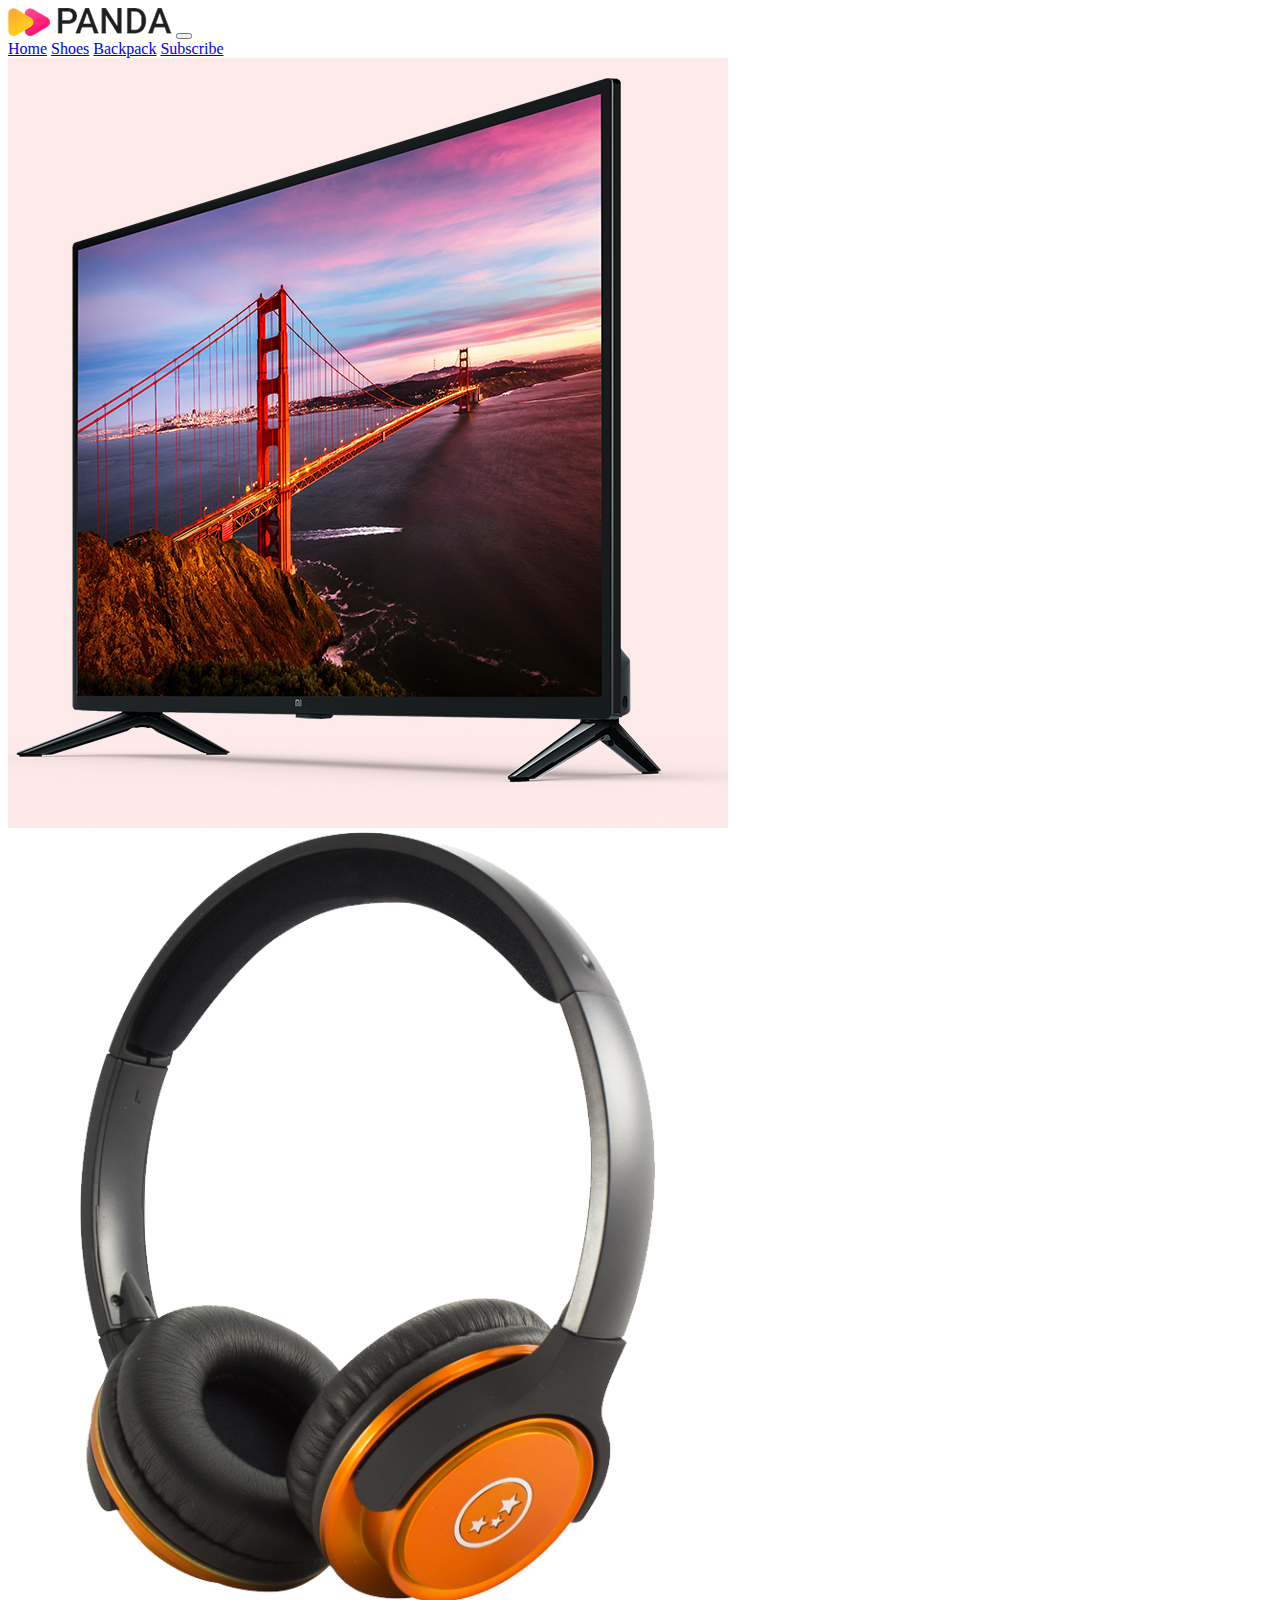
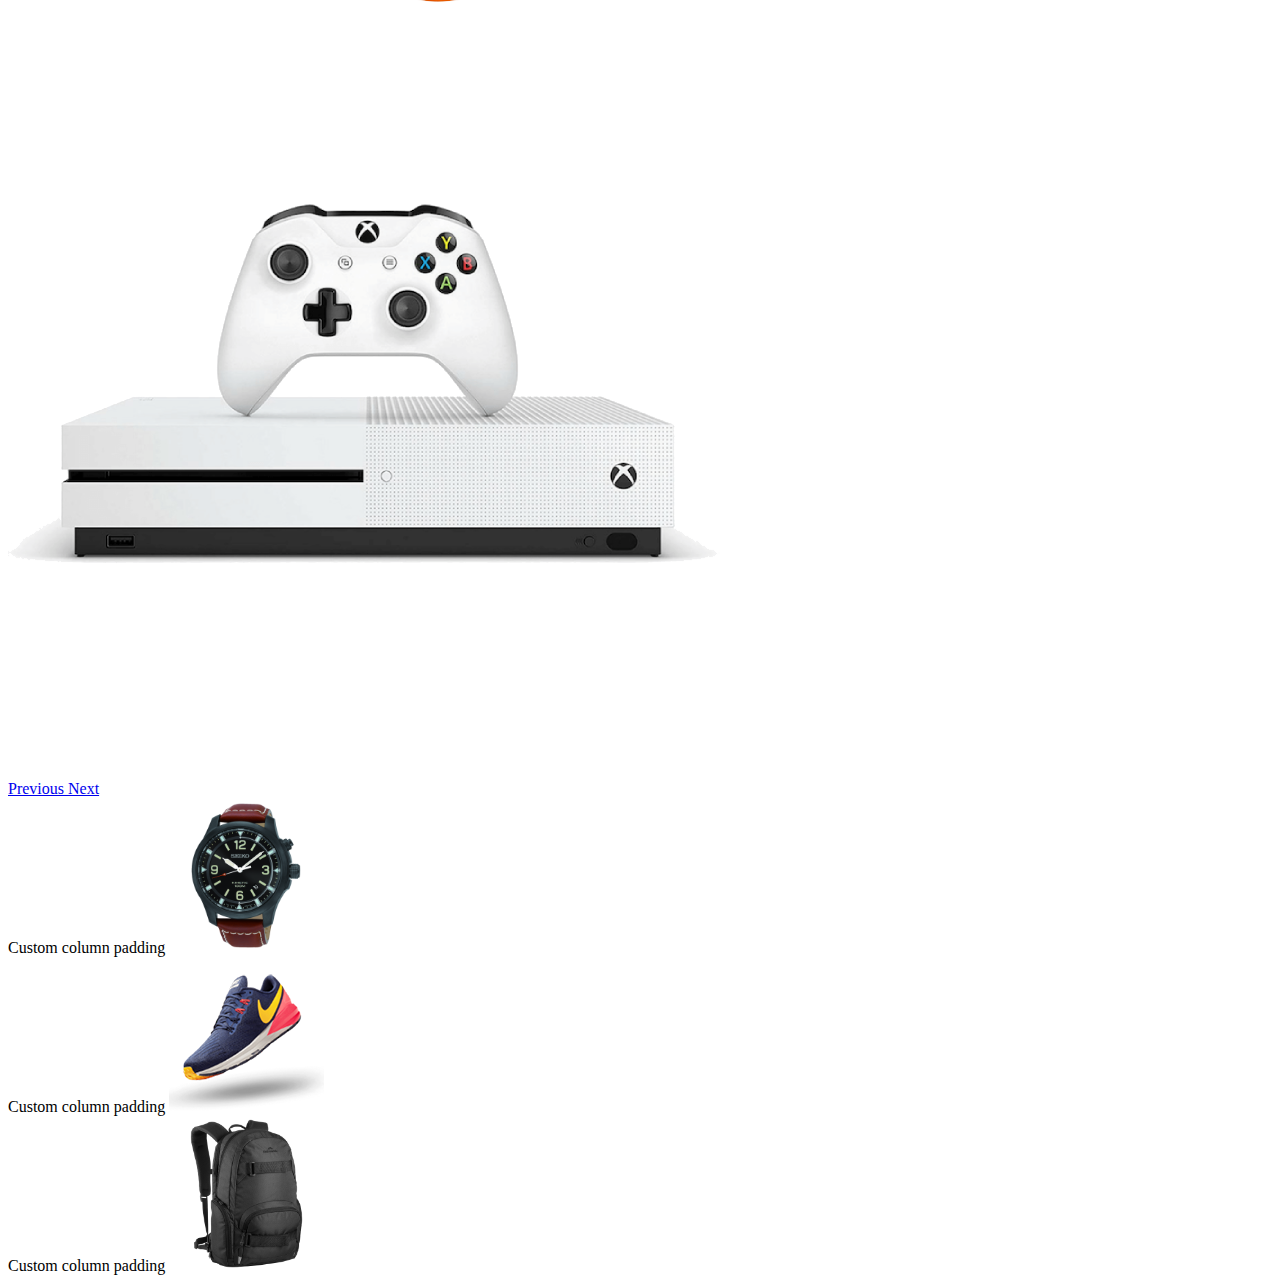
==== index.html @ bdd9baf3 "adding something" ====
<!DOCTYPE html>
<html lang="en">

<head>
    <meta charset="UTF-8">
    <meta name="viewport" content="width=device-width, initial-scale=1.0">
    <title>Document</title>
    <link href="https://cdn.jsdelivr.net/npm/bootstrap@5.0.0-beta1/dist/css/bootstrap.min.css" rel="stylesheet"
        integrity="sha384-giJF6kkoqNQ00vy+HMDP7azOuL0xtbfIcaT9wjKHr8RbDVddVHyTfAAsrekwKmP1" crossorigin="anonymous">
</head>

<body>
    <header class="container">
        <nav class="navbar navbar-expand-lg navbar-light bg-light">
            <div class="container-fluid">
                <a class="navbar-brand" href="#"> <img src="images/logo.png" alt=""></a>
                <button class="navbar-toggler" type="button" data-bs-toggle="collapse"
                    data-bs-target="#navbarNavAltMarkup" aria-controls="navbarNavAltMarkup" aria-expanded="false"
                    aria-label="Toggle navigation">
                    <span class="navbar-toggler-icon"></span>
                </button>
                <div class="collapse navbar-collapse" id="navbarNavAltMarkup">
                    <div class="navbar-nav">
                        <a class="nav-link active" aria-current="page" href="#">Home</a>
                        <a class="nav-link" href="#">Shoes</a>
                        <a class="nav-link" href="#">Backpack</a>
                        <a class="nav-link" href="#" tabindex="-1" aria-disabled="true">Subscribe</a>
                    </div>
                </div>
            </div>
        </nav>
        <div id="carouselExampleControls" class="carousel slide" data-bs-ride="carousel">
            <div class="carousel-inner">
                <div class="carousel-item active">
                    <div class="row">
                        <div class="col-md-7">

                        </div>
                        <div class="col-md-5">
                            <img src="images/banner-images/tv.png" class="d-block w-100" alt="...">
                        </div>
                    </div>
                </div>
                <div class="carousel-item">
                    <div class="row">
                        <div class="col-md-7">

                        </div>
                        <div class="col-md-5">
                            <img src="images/banner-images/headphone.png" class="d-block w-100" alt="...">
                        </div>
                    </div>
                </div>
                <div class="carousel-item">
                    <div class="row">
                        <div class="col-md-7">

                        </div>
                        <div class="col-md-5">
                            <img src="images/banner-images/xbox.png" class="d-block w-100" alt="...">
                        </div>
                    </div>
                </div>
            </div>
            <a class="carousel-control-prev" href="#carouselExampleControls" role="button" data-bs-slide="prev">
                <span class="carousel-control-prev-icon" aria-hidden="true"></span>
                <span class="visually-hidden">Previous</span>
            </a>
            <a class="carousel-control-next" href="#carouselExampleControls" role="button" data-bs-slide="next">
                <span class="carousel-control-next-icon" aria-hidden="true"></span>
                <span class="visually-hidden">Next</span>
            </a>
        </div>
    </header>
    <main>
        <section class="container overflow-hidden mt-5">
            <div class="row gx-5">
                <div class="col">
                    <div class="p-3 rounded bg-warning">Custom column padding
                        <img src="images/categories/watch.png" alt="">
                    </div>
                </div>
                <div class="col">
                    <div class="p-3 rounded bg-info">Custom column padding
                        <img src="images/categories/shoes.png" alt="">
                    </div>
                </div>
                <div class="col">
                    <div class="p-3 rounded bg-primary">Custom column padding
                        <img src="images/categories/bag.png" alt="">
                    </div>
                </div>
            </div>
        </section>
    </main>




    <script src="https://cdn.jsdelivr.net/npm/bootstrap@5.0.0-beta1/dist/js/bootstrap.bundle.min.js"
        integrity="sha384-ygbV9kiqUc6oa4msXn9868pTtWMgiQaeYH7/t7LECLbyPA2x65Kgf80OJFdroafW"
        crossorigin="anonymous"></script>
</body>

</html>
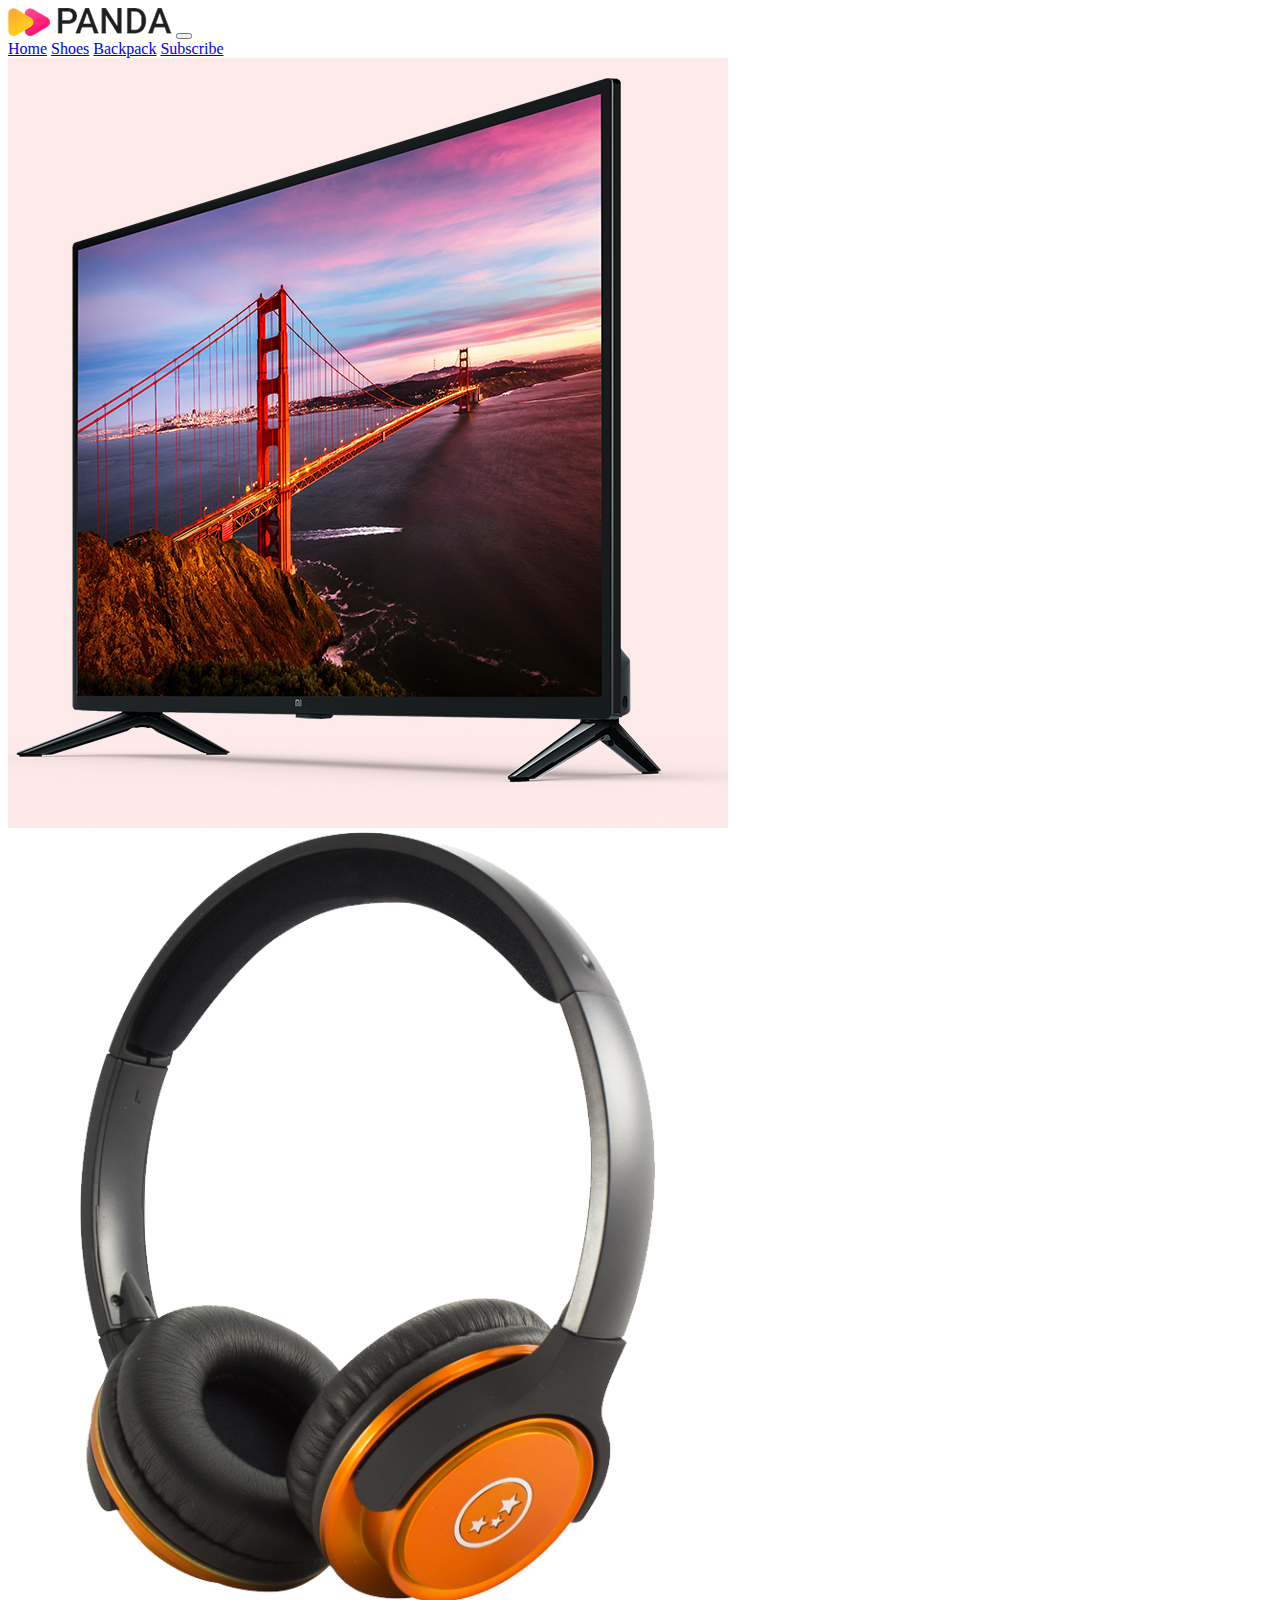
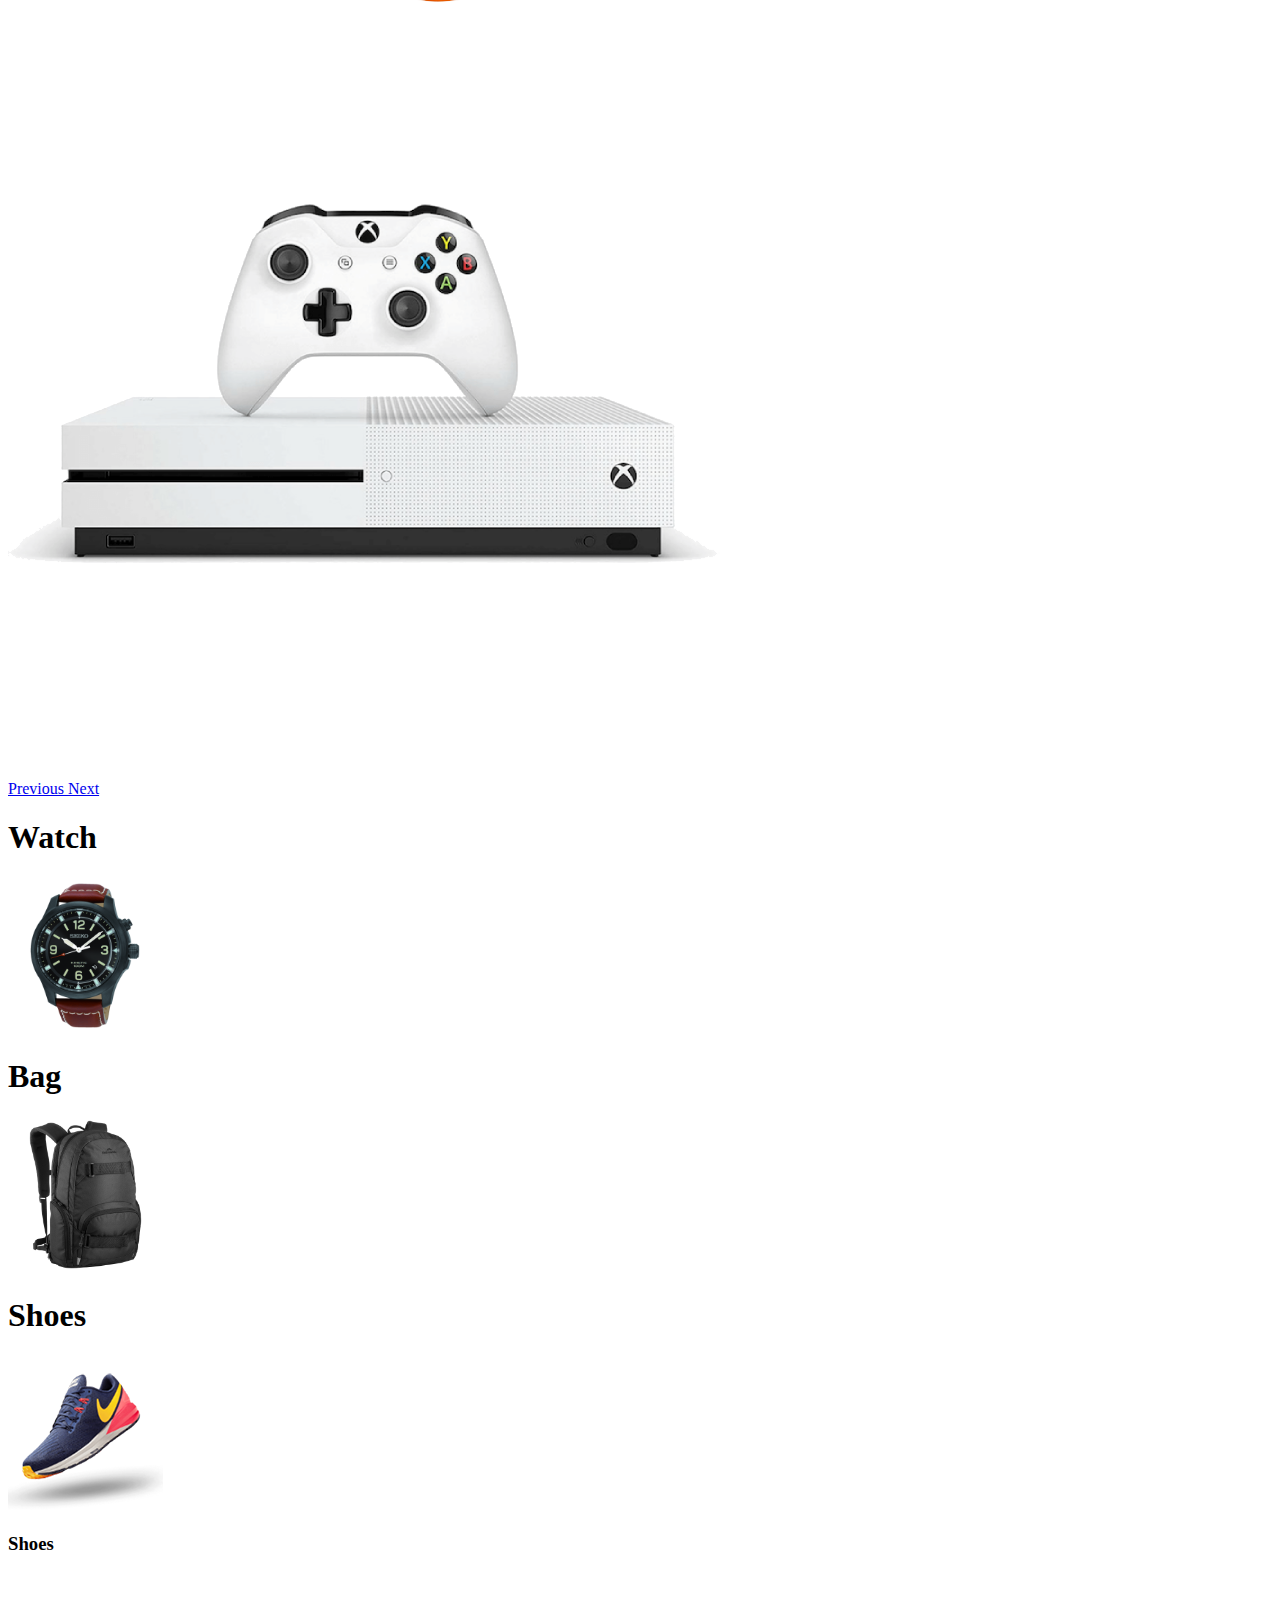
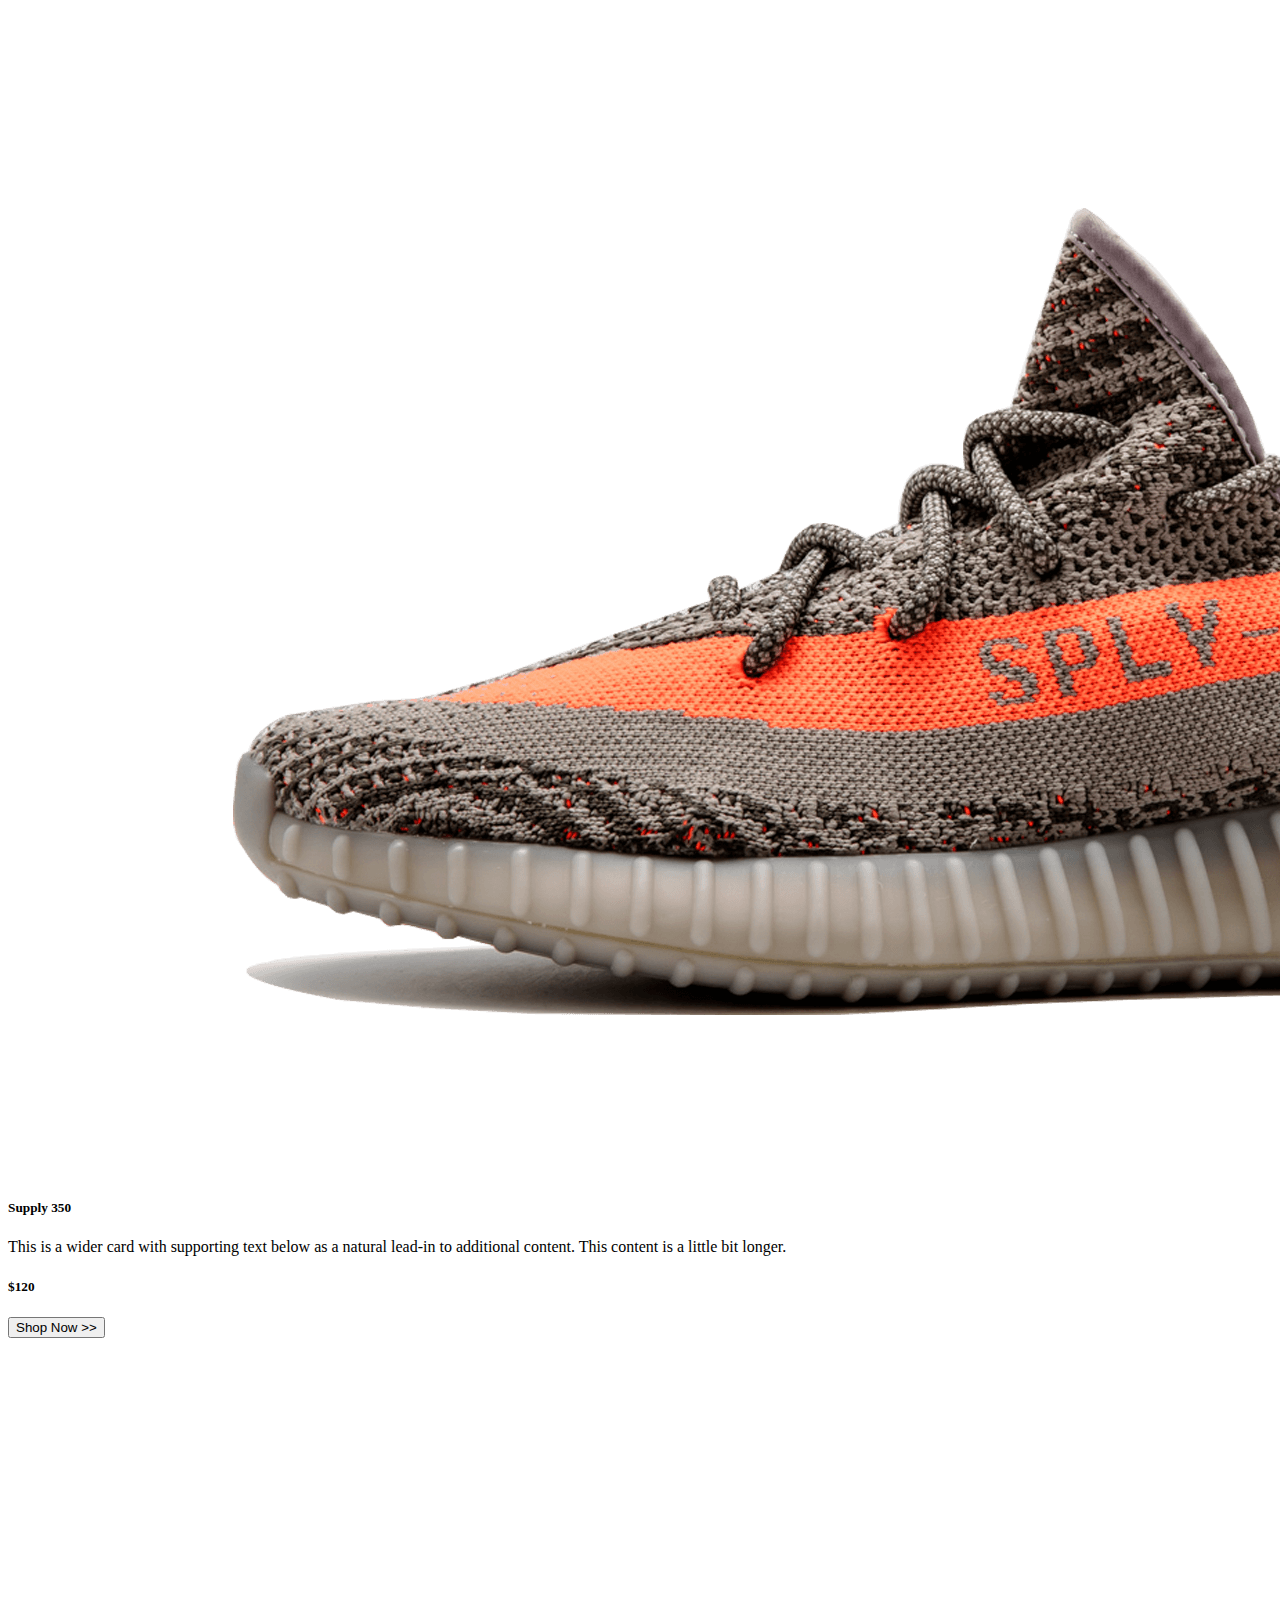
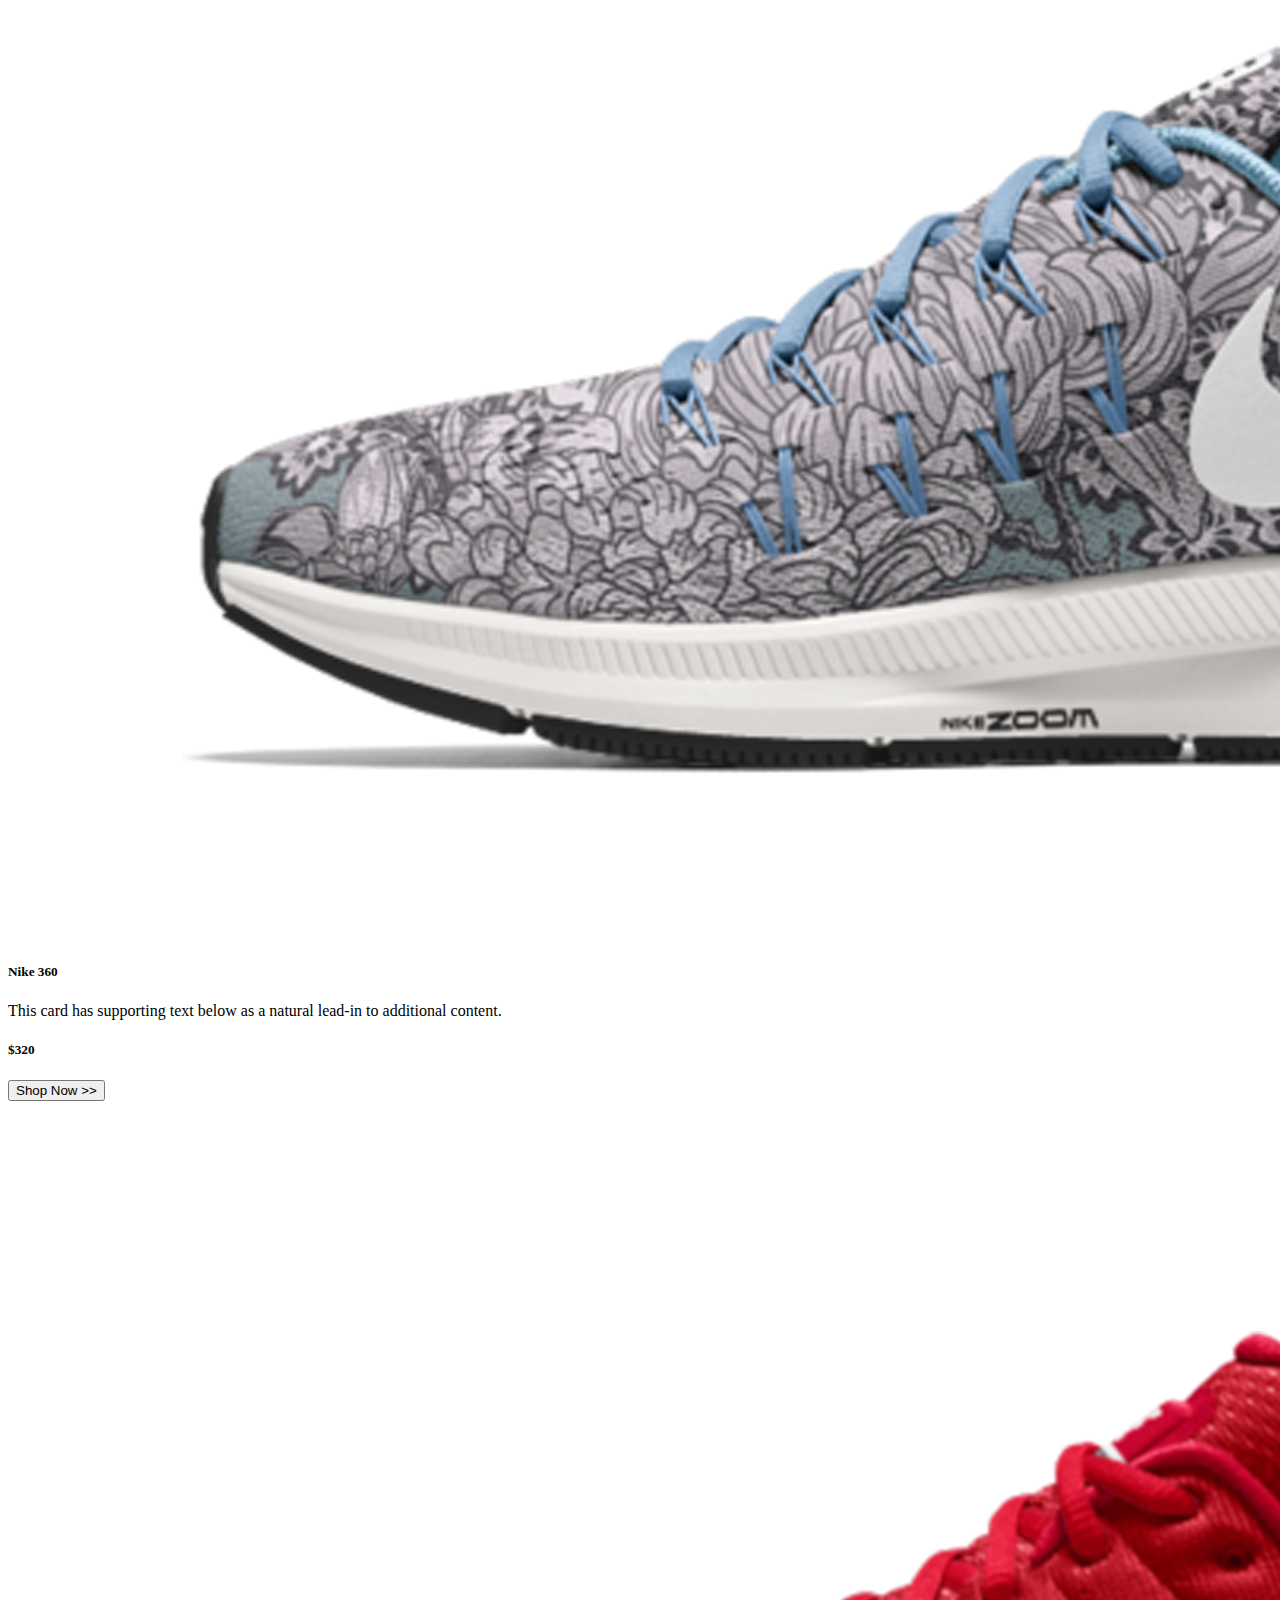
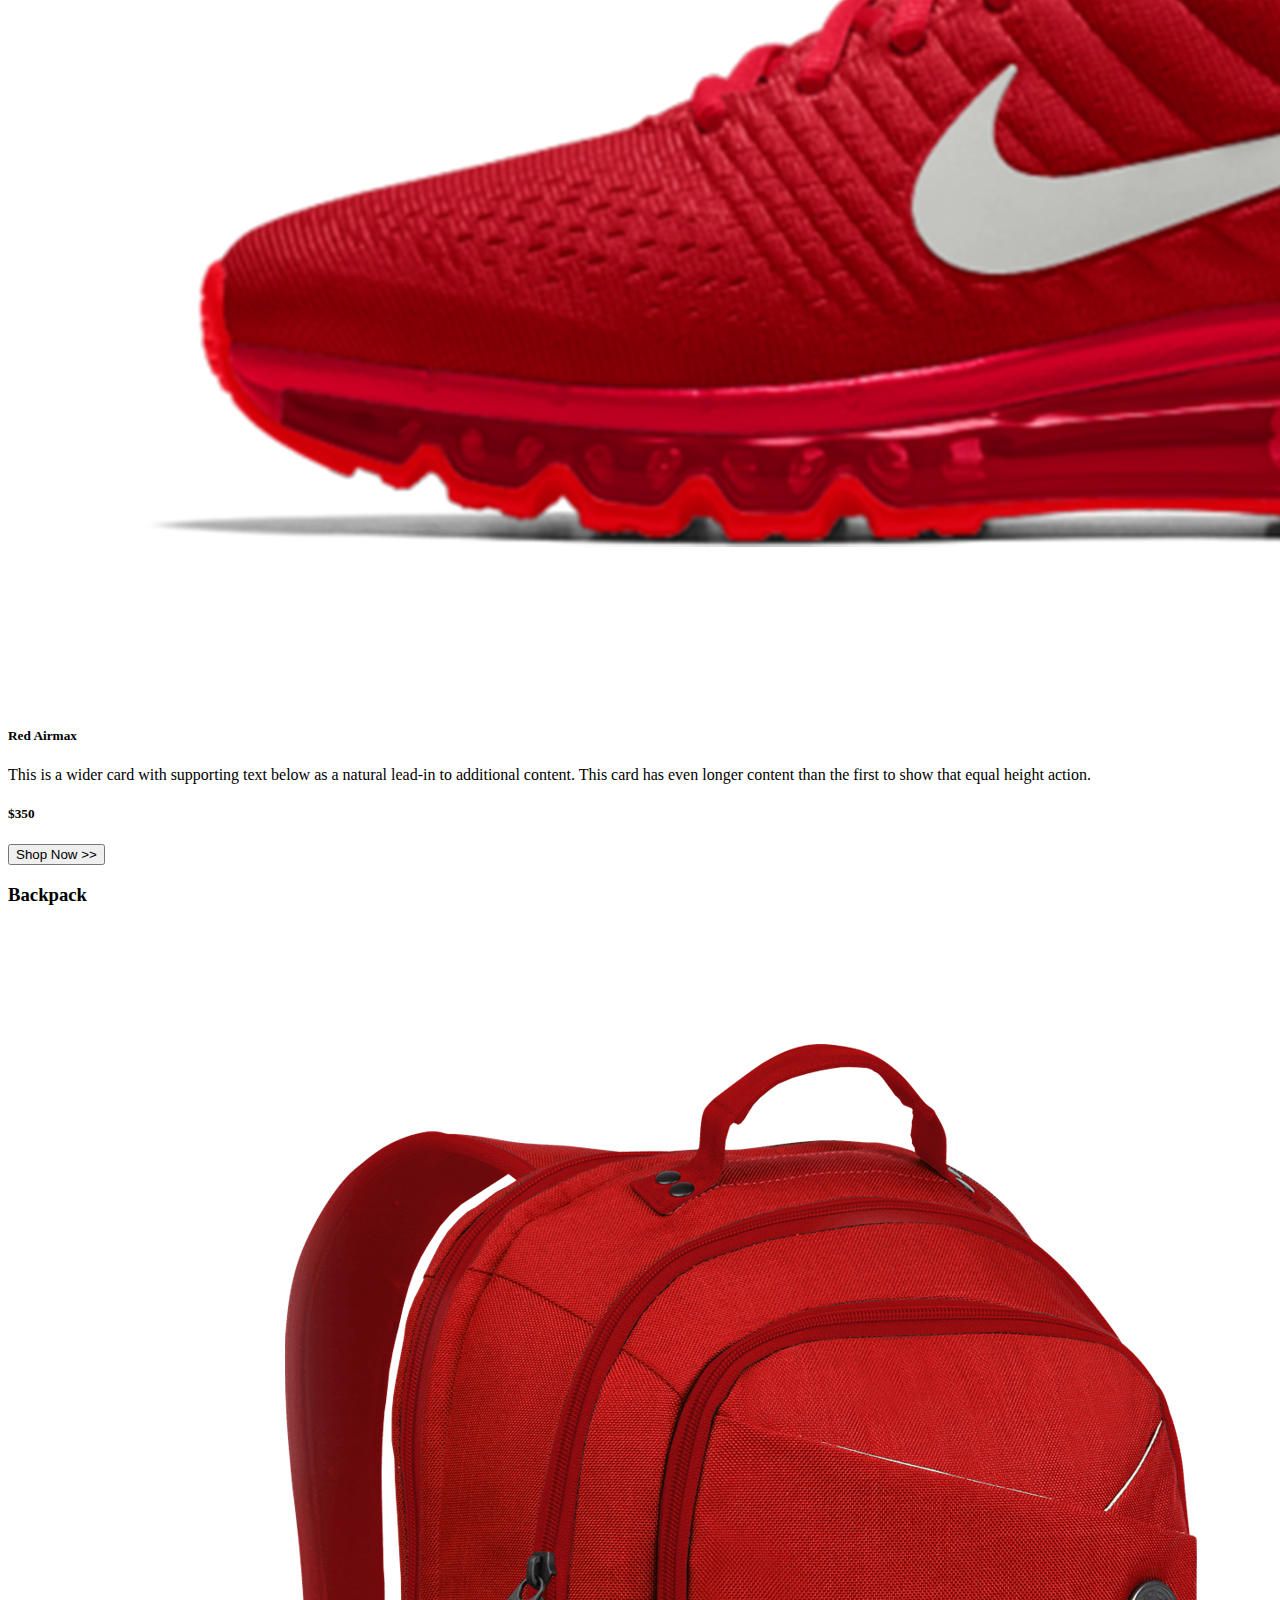
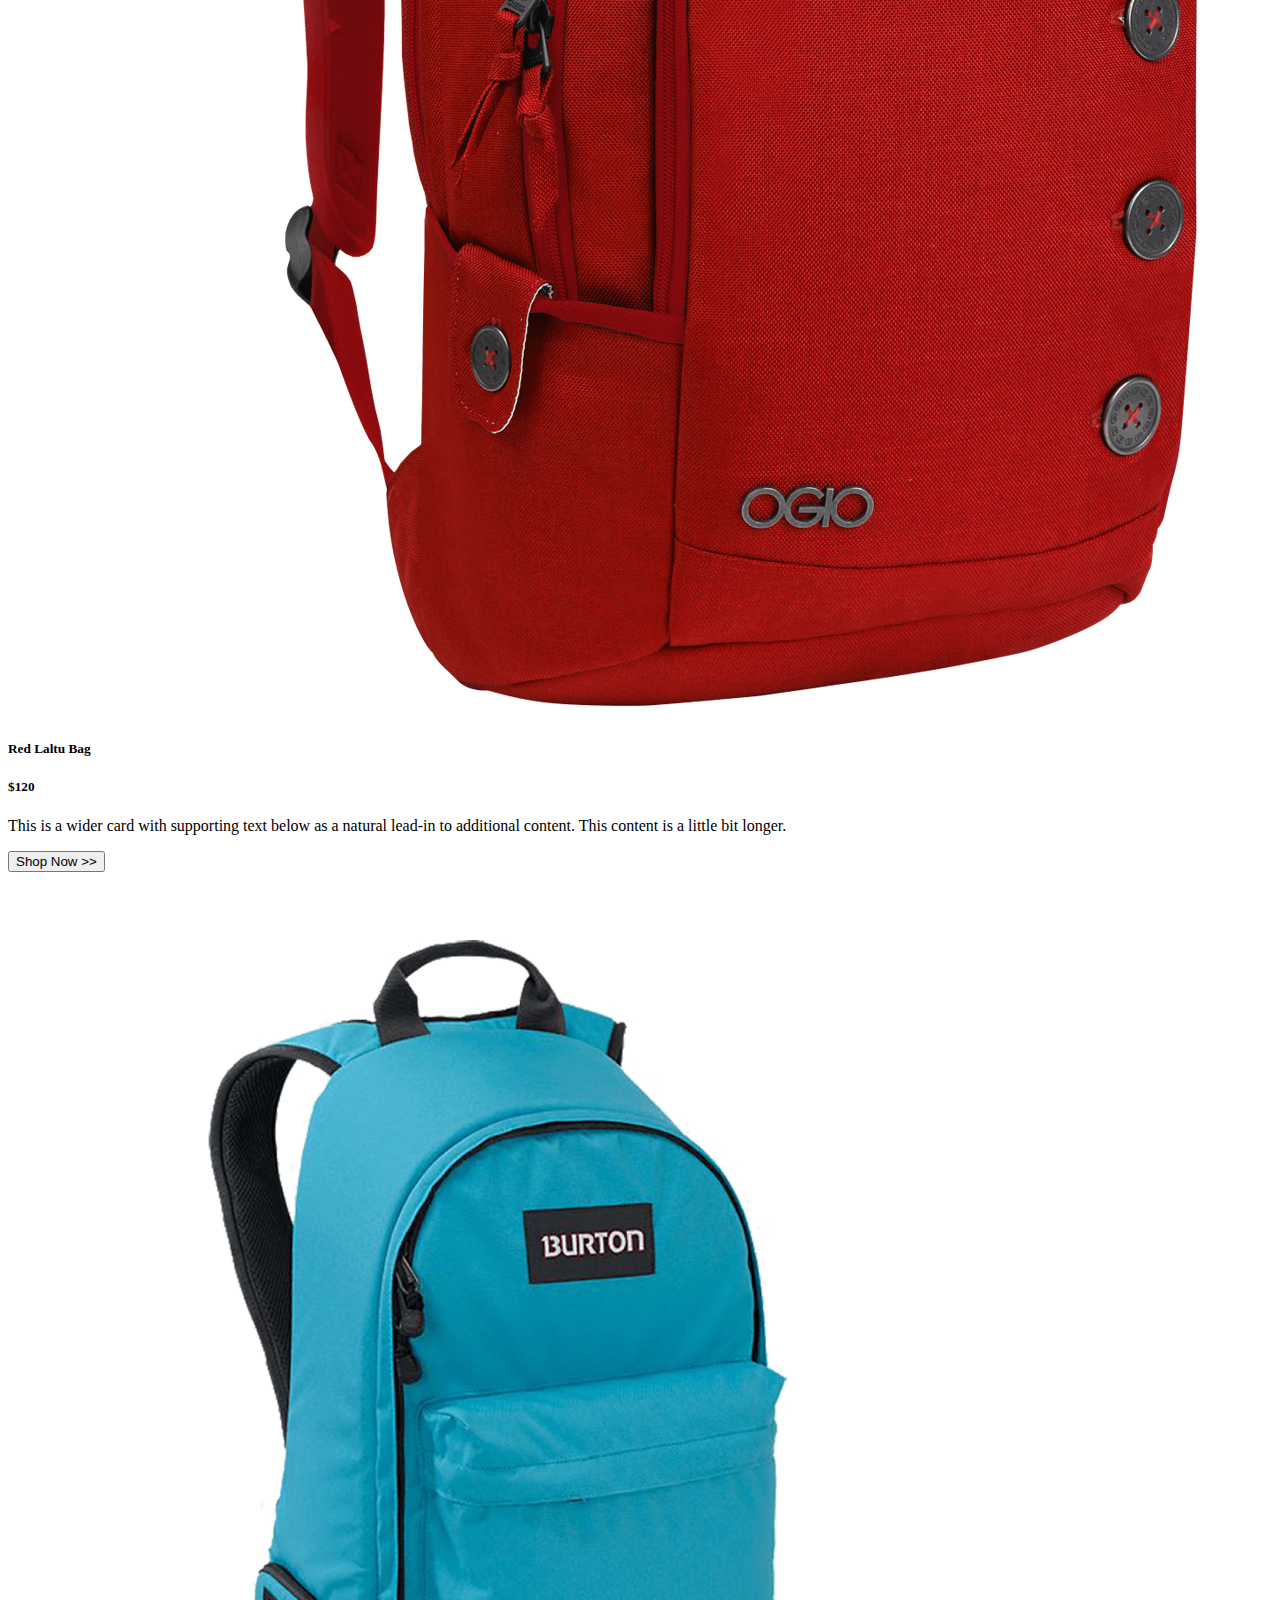
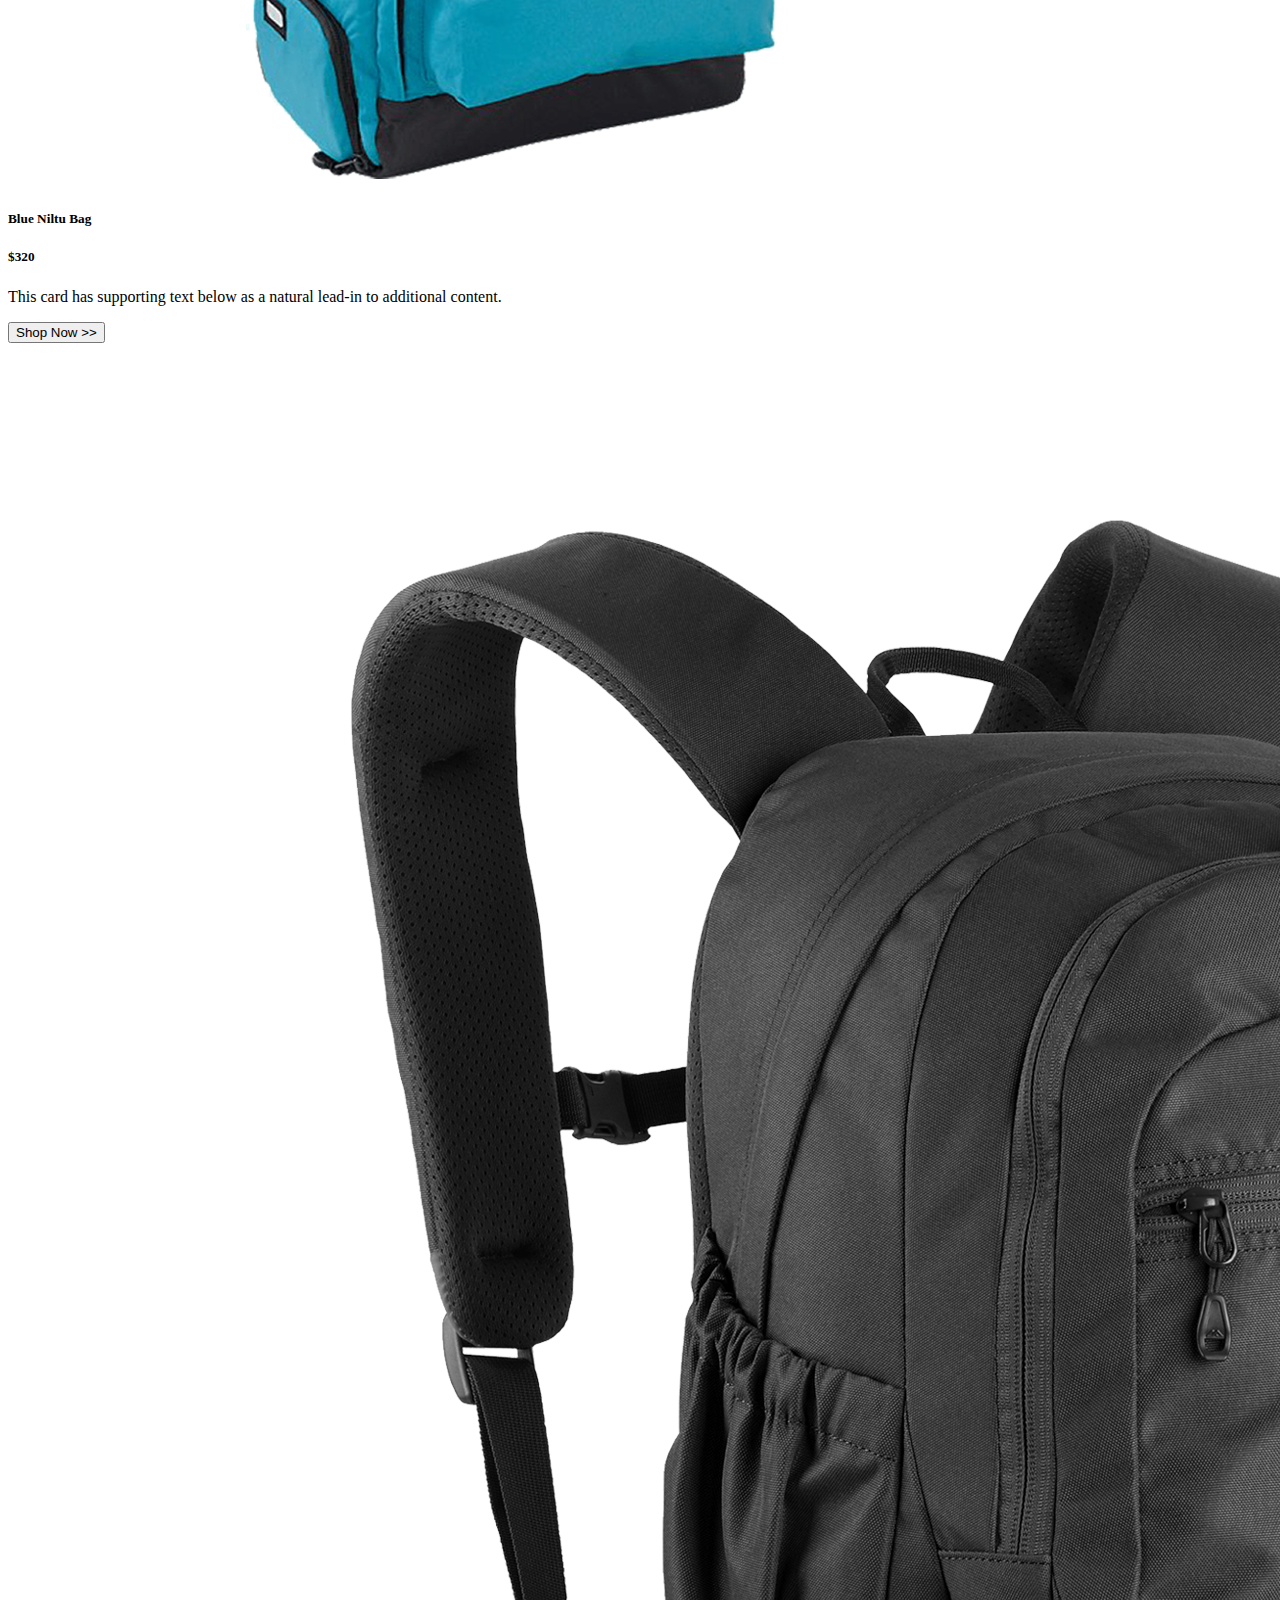
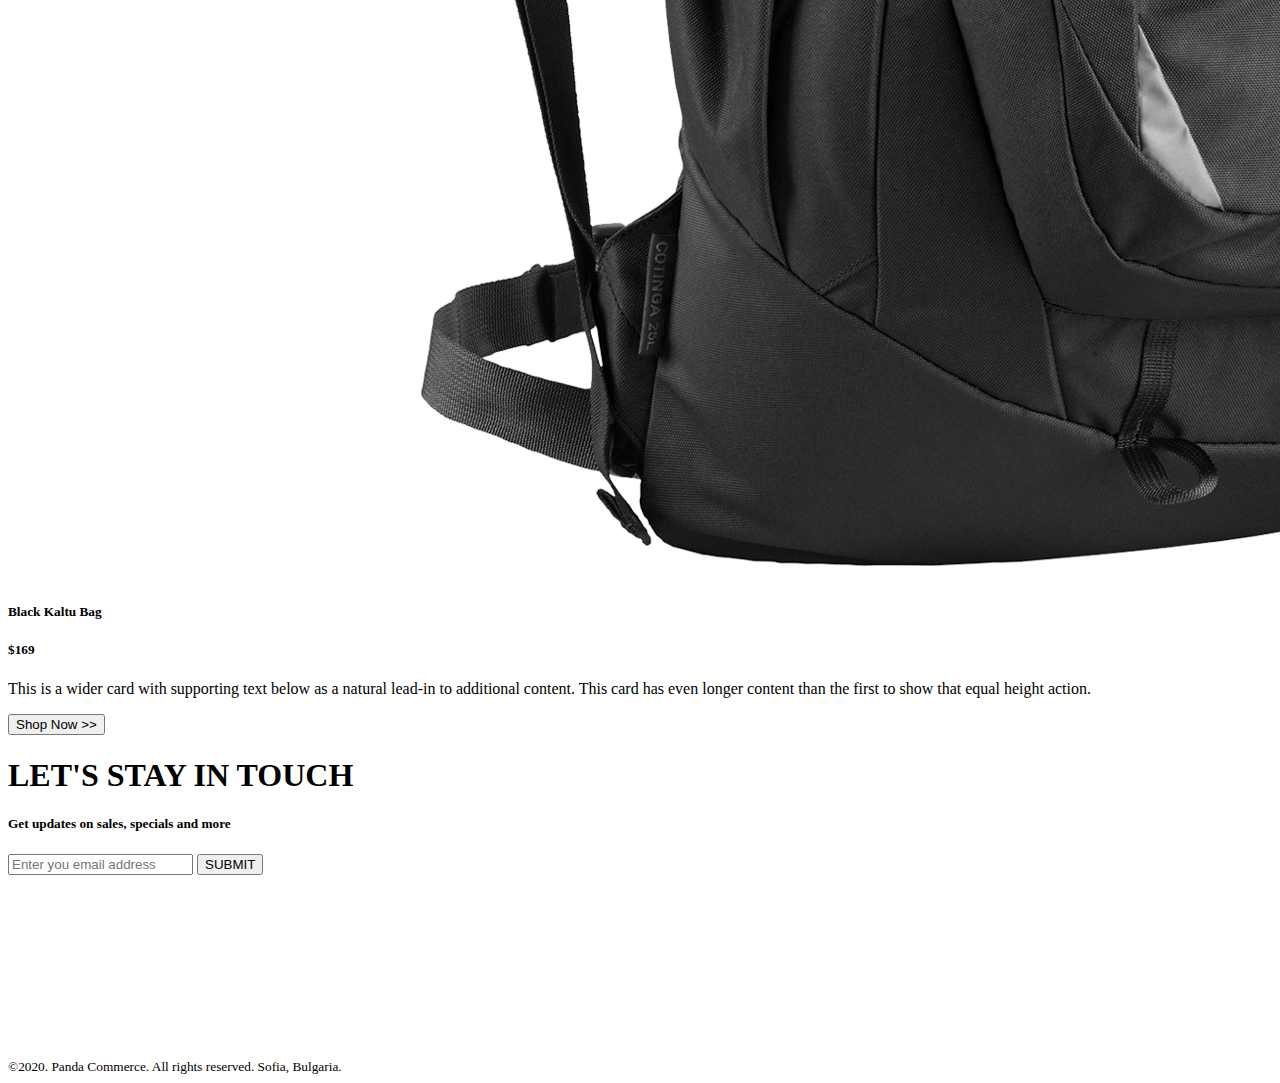
==== commit 58e36edc: "adding hard theam" ====
--- a/index.html
+++ b/index.html
@@ -72,27 +72,138 @@
             </a>
         </div>
     </header>
-    <main>
-        <section class="container overflow-hidden mt-5">
+    <main class="container">
+        <section class="overflow-hidden mt-5">
             <div class="row gx-5">
                 <div class="col">
-                    <div class="p-3 rounded bg-warning">Custom column padding
-                        <img src="images/categories/watch.png" alt="">
-                    </div>
-                </div>
-                <div class="col">
-                    <div class="p-3 rounded bg-info">Custom column padding
+                    <div class="p-3 rounded bg-warning d-flex align-items-center justify-content-around">
+                        <h1 class="text-white">Watch</h1>
+                        <img src="images/categories/watch.png " alt="">
+                    </div>
+                </div>
+                <div class="col">
+                    <div class="p-3 rounded bg-info d-flex align-items-center justify-content-around">
+                        <h1 class="text-white">Bag</h1>
+                        <img src="images/categories/bag.png" alt="">
+                    </div>
+                </div>
+                <div class="col">
+                    <div class="p-3 rounded bg-primary d-flex align-items-center justify-content-around">
+                        <h1 class="text-white">Shoes</h1>
                         <img src="images/categories/shoes.png" alt="">
                     </div>
                 </div>
-                <div class="col">
-                    <div class="p-3 rounded bg-primary">Custom column padding
-                        <img src="images/categories/bag.png" alt="">
-                    </div>
-                </div>
+            </div>
+        </section>
+        <section class="mt-5">
+            <h3>Shoes</h3>
+            <div class="row row-cols-1 row-cols-md-3 g-4">
+                <div class="col">
+                    <div class="card h-100  shadow">
+                        <img src="images/shoes/shoe-1.png" class="card-img-top" alt="...">
+                        <div class="card-body">
+                            <h5 class="card-title">Supply 350</h5>
+                            <p class="card-text">This is a wider card with supporting text below as a natural lead-in to
+                                additional content. This content is a little bit longer.</p>
+                            <h5>$120</h5>
+
+                        </div>
+                        <div class="card-footer">
+                            <button class="btn btn-warning">Shop Now >></button>
+                        </div>
+                    </div>
+                </div>
+                <div class="col">
+                    <div class="card h-100 shadow">
+                        <img src="images/shoes/shoe-2.png" class="card-img-top" alt="...">
+                        <div class="card-body">
+                            <h5 class="card-title">Nike 360</h5>
+                            <p class="card-text">This card has supporting text below as a natural lead-in to additional
+                                content.</p>
+                            <h5>$320</h5>
+                        </div>
+                        <div class="card-footer">
+                            <button class="btn btn-warning">Shop Now >></button>
+                        </div>
+                    </div>
+                </div>
+                <div class="col">
+                    <div class="card h-100 shadow">
+                        <img src="images/shoes/shoe-3.png" class="card-img-top" alt="...">
+                        <div class="card-body">
+                            <h5 class="card-title">Red Airmax</h5>
+                            <p class="card-text">This is a wider card with supporting text below as a natural lead-in to
+                                additional content. This card has even longer content than the first to show that equal
+                                height action.</p>
+                            <h5>$350</h5>
+                        </div>
+                        <div class="card-footer">
+                            <button class="btn btn-warning">Shop Now >></button>
+                        </div>
+                    </div>
+                </div>
+            </div>
+        </section>
+        <section class="mt-5">
+            <h3>Backpack</h3>
+            <div class="row row-cols-1 row-cols-md-3 g-4">
+                <div class="col">
+                    <div class="card h-100  shadow">
+                        <img src="images/bags/bag-1.png" class="card-img-top" alt="...">
+                        <div class="card-body">
+                            <h5 class="card-title">Red Laltu Bag</h5>
+                            <h5>$120</h5>
+                            <p class="card-text">This is a wider card with supporting text below as a natural lead-in to
+                                additional content. This content is a little bit longer.</p>
+                        </div>
+                        <div class="card-footer">
+                            <button class="btn btn-warning">Shop Now >></button>
+                        </div>
+                    </div>
+                </div>
+                <div class="col">
+                    <div class="card h-100 shadow">
+                        <img src="images/bags/bag-2.png" class="card-img-top" alt="...">
+                        <div class="card-body">
+                            <h5 class="card-title">Blue Niltu Bag</h5>
+                            <h5>$320</h5>
+                            <p class="card-text">This card has supporting text below as a natural lead-in to additional
+                                content.</p>
+                        </div>
+                        <div class="card-footer">
+                            <button class="btn btn-warning">Shop Now >></button>
+                        </div>
+                    </div>
+                </div>
+                <div class="col">
+                    <div class="card h-100 shadow">
+                        <img src="images/bags/bag-3.png" class="card-img-top" alt="...">
+                        <div class="card-body">
+                            <h5 class="card-title">Black Kaltu Bag</h5>
+                            <h5>$169</h5>
+                            <p class="card-text">This is a wider card with supporting text below as a natural lead-in to
+                                additional content. This card has even longer content than the first to show that equal
+                                height action.</p>
+                        </div>
+                        <div class="card-footer">
+                            <button class="btn btn-warning">Shop Now >></button>
+                        </div>
+                    </div>
+                </div>
+            </div>
+        </section>
+        <section style="height: 300px;" class="mt-5 bg-info d-flex align-items-center justify-content-center">
+            <div>
+                <h1>LET'S STAY IN TOUCH</h1>
+                <H5>Get updates on sales, specials and more</H5>
+                <input type="text" placeholder="Enter you email address">
+                <button class="btn btn-warning"> SUBMIT</button>
             </div>
         </section>
     </main>
+    <footer class="text-center mt-5">
+        <small>©2020. Panda Commerce. All rights reserved. Sofia, Bulgaria.</small>
+    </footer>
 
 
 
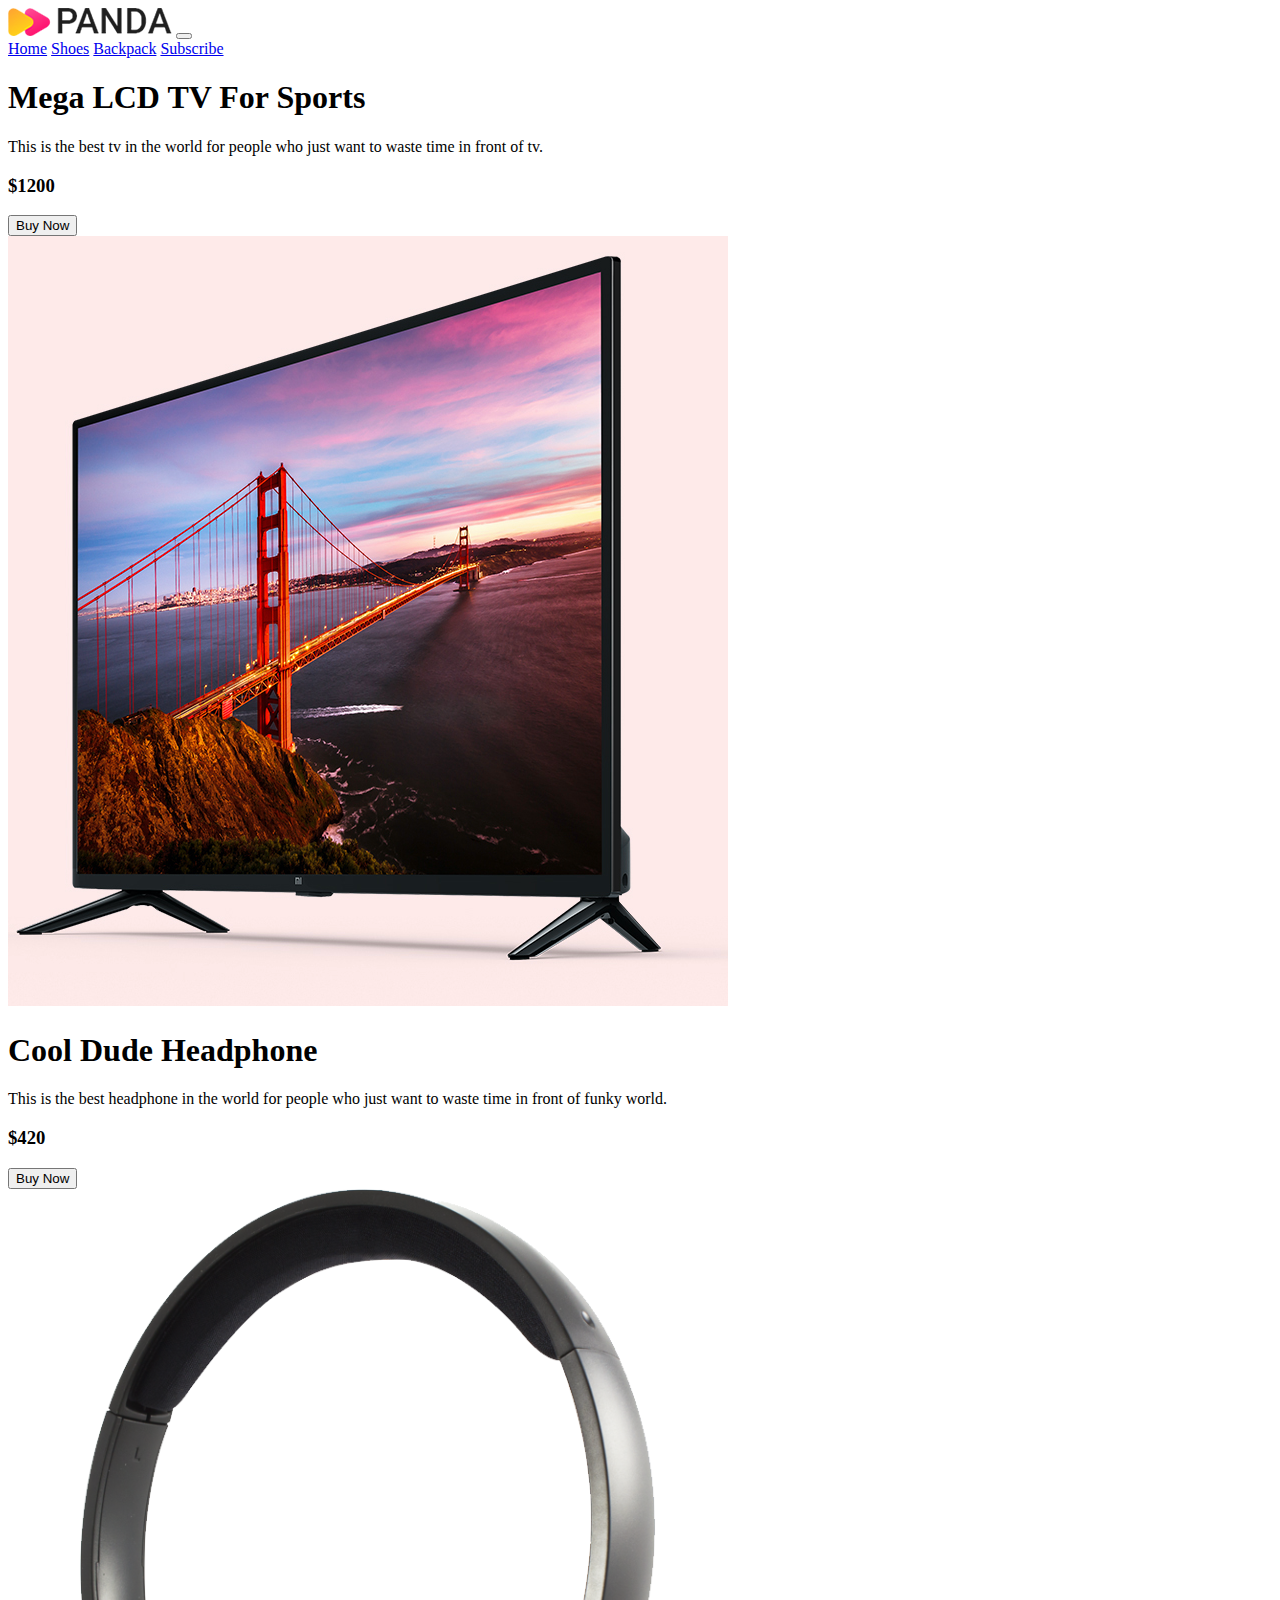
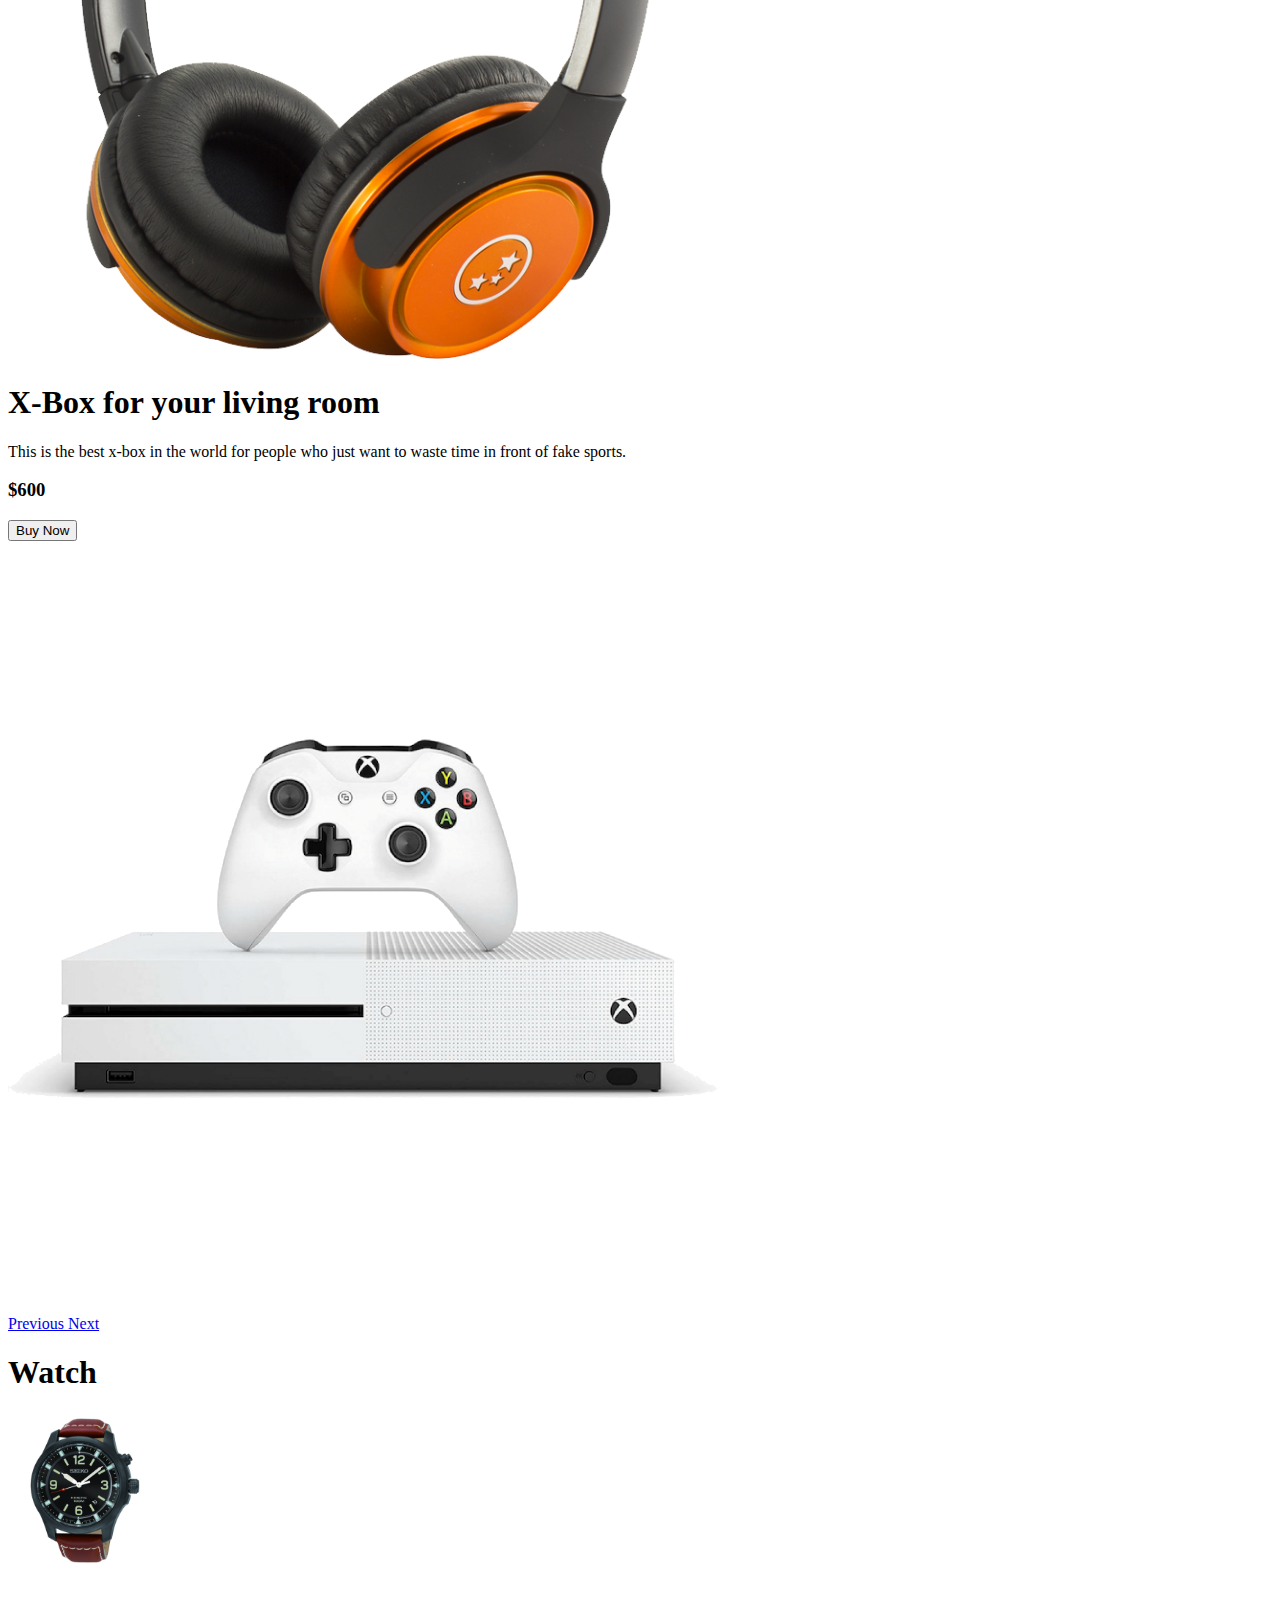
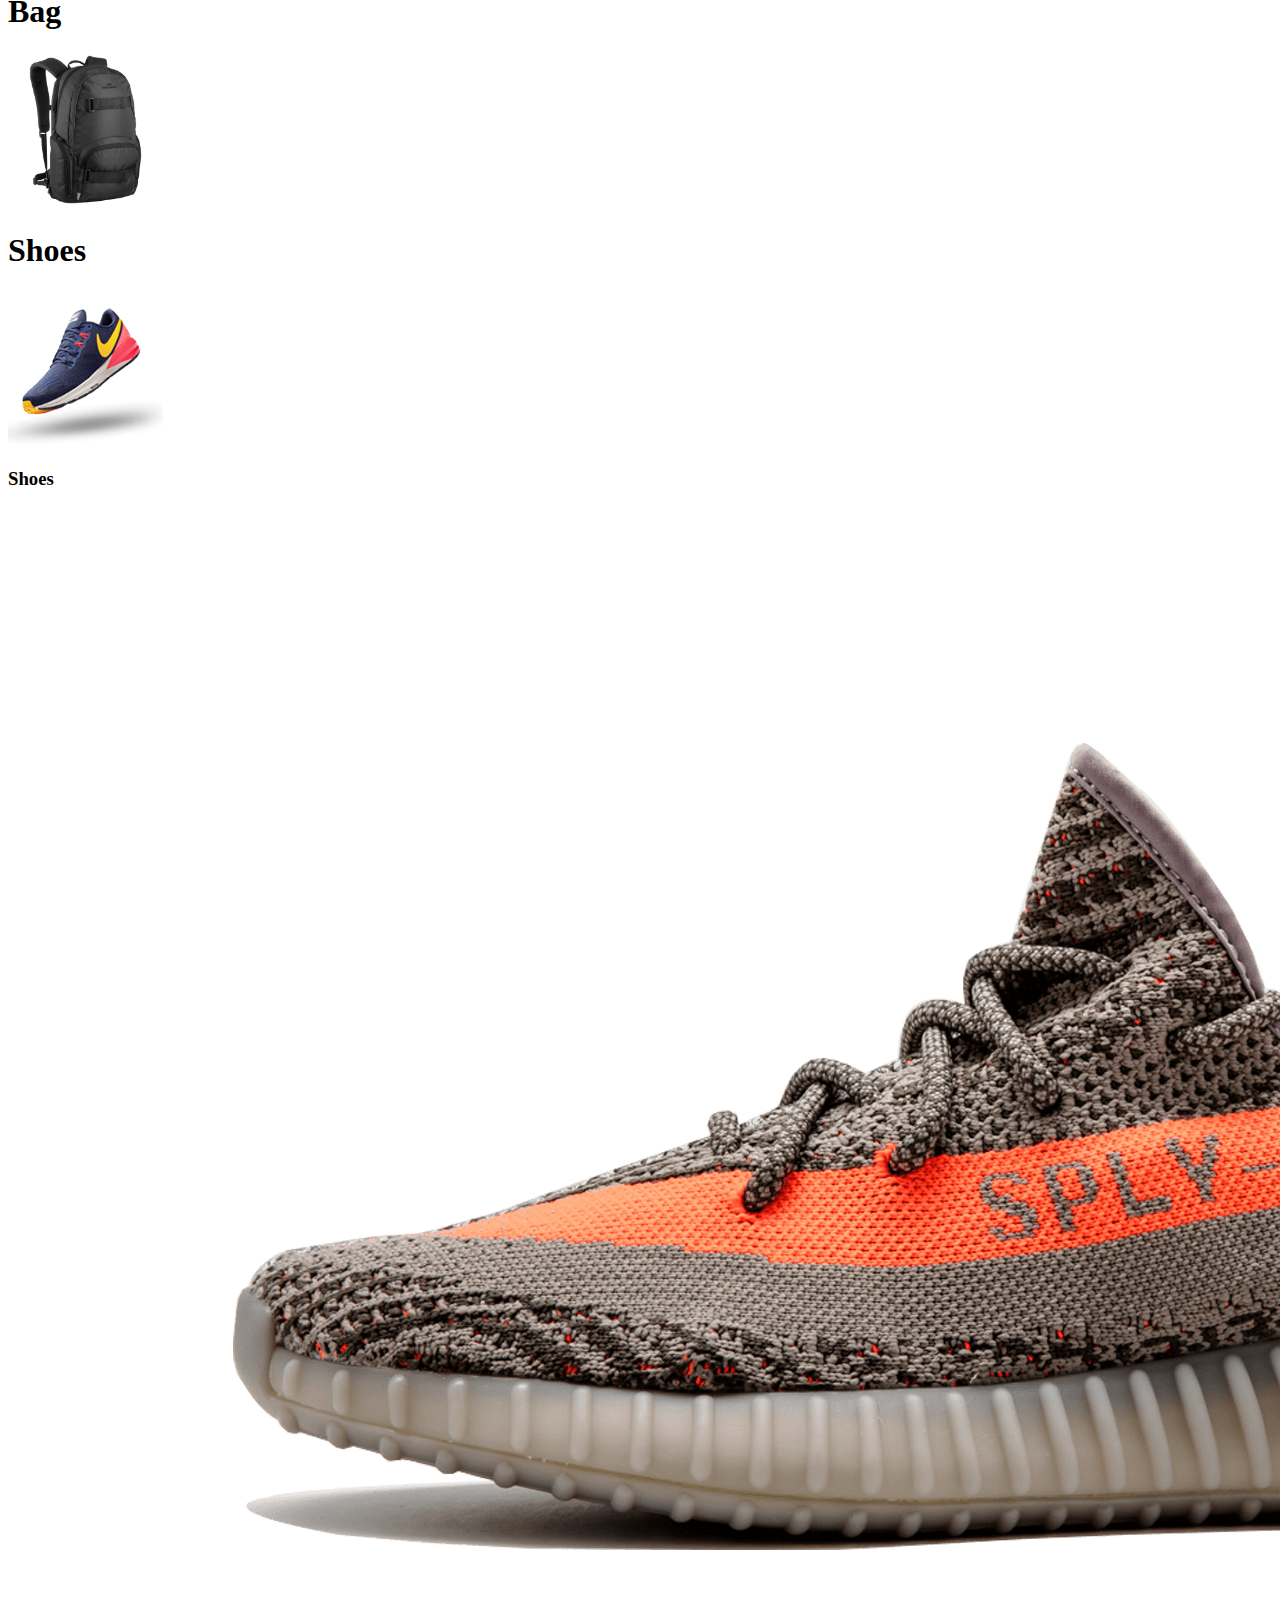
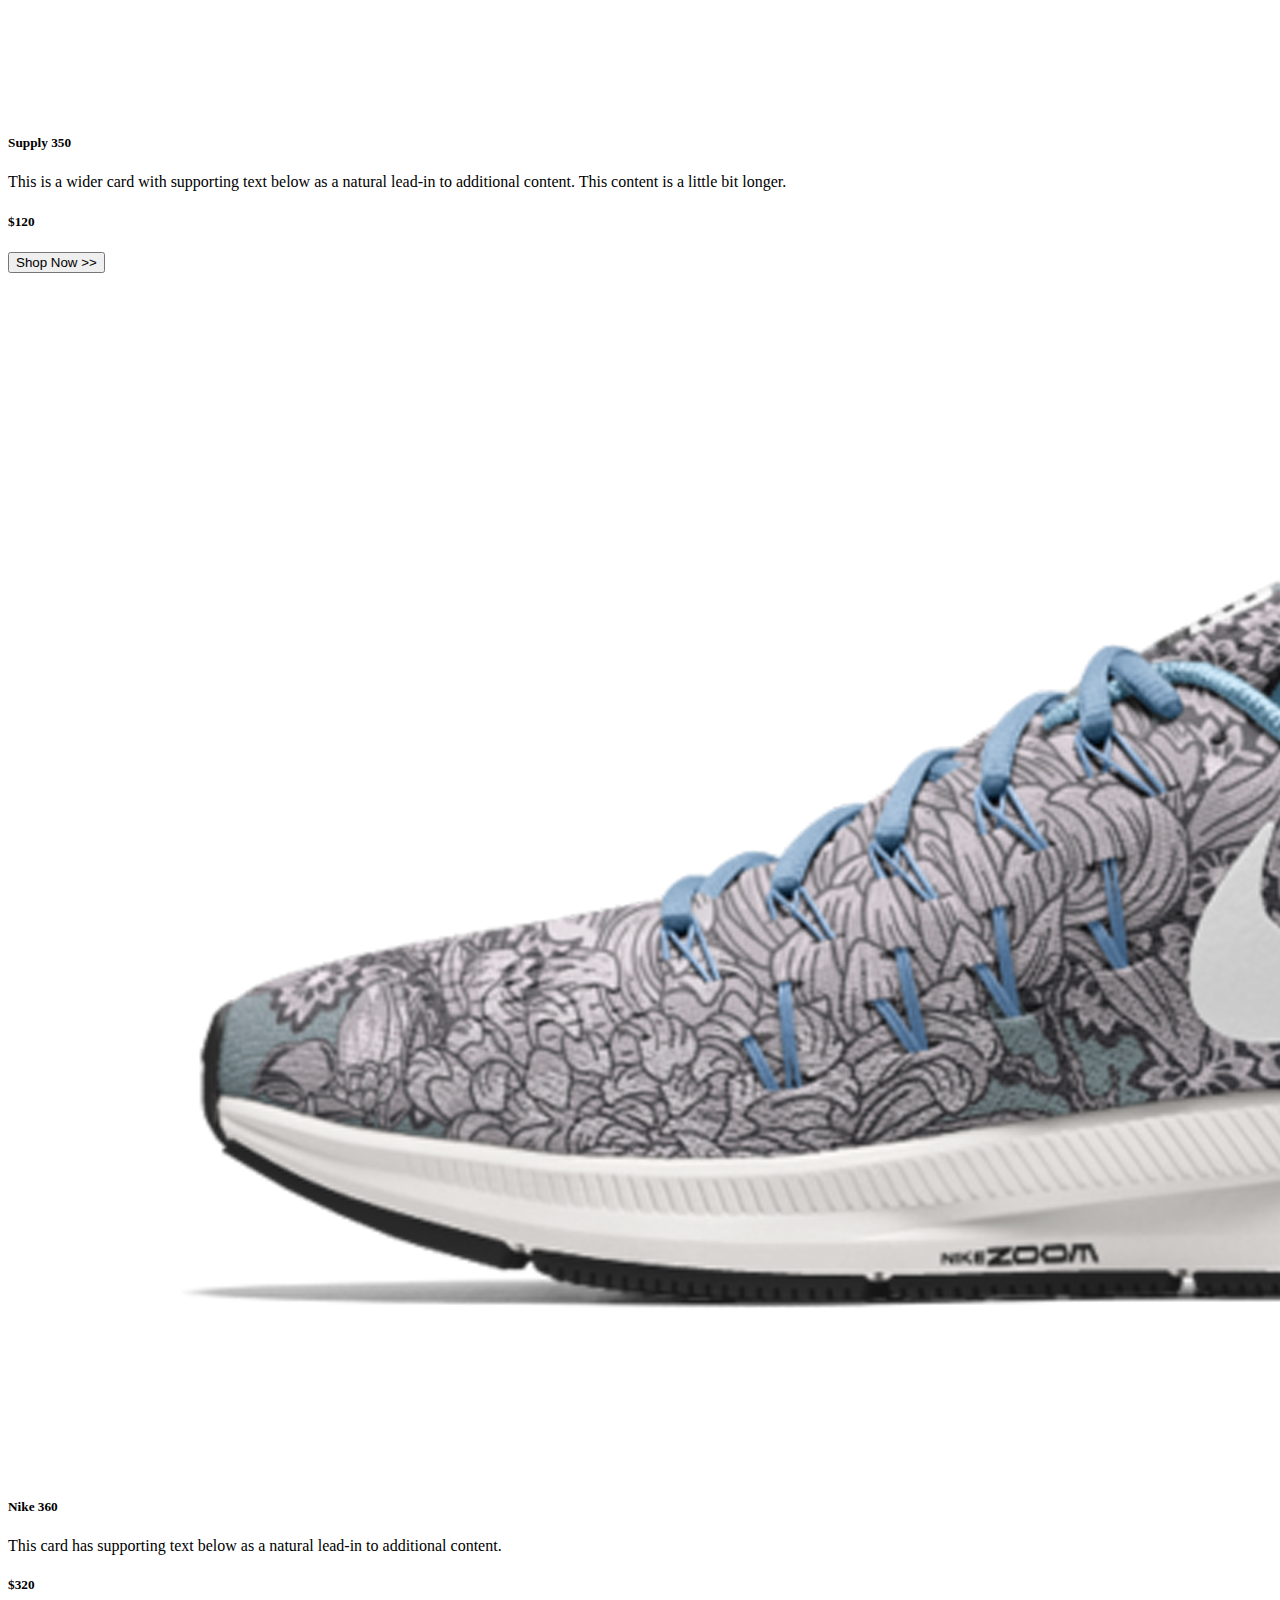
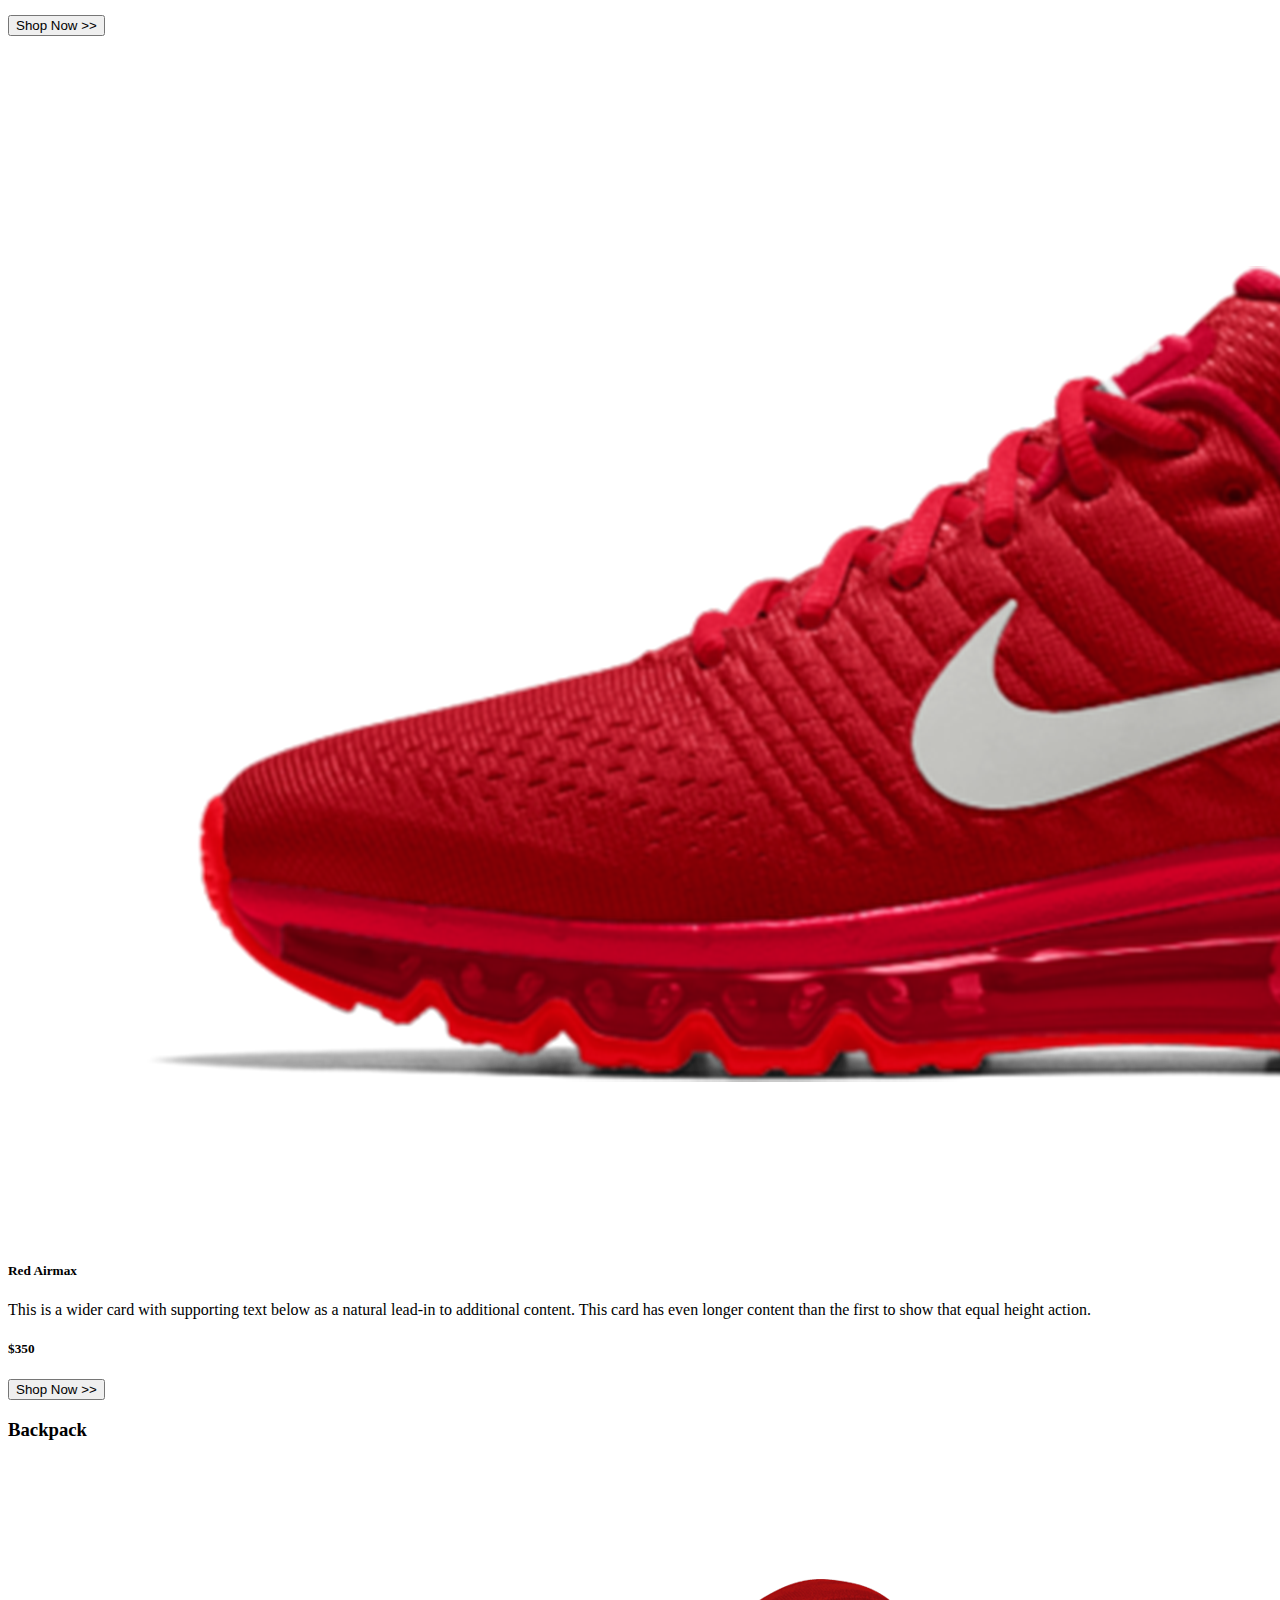
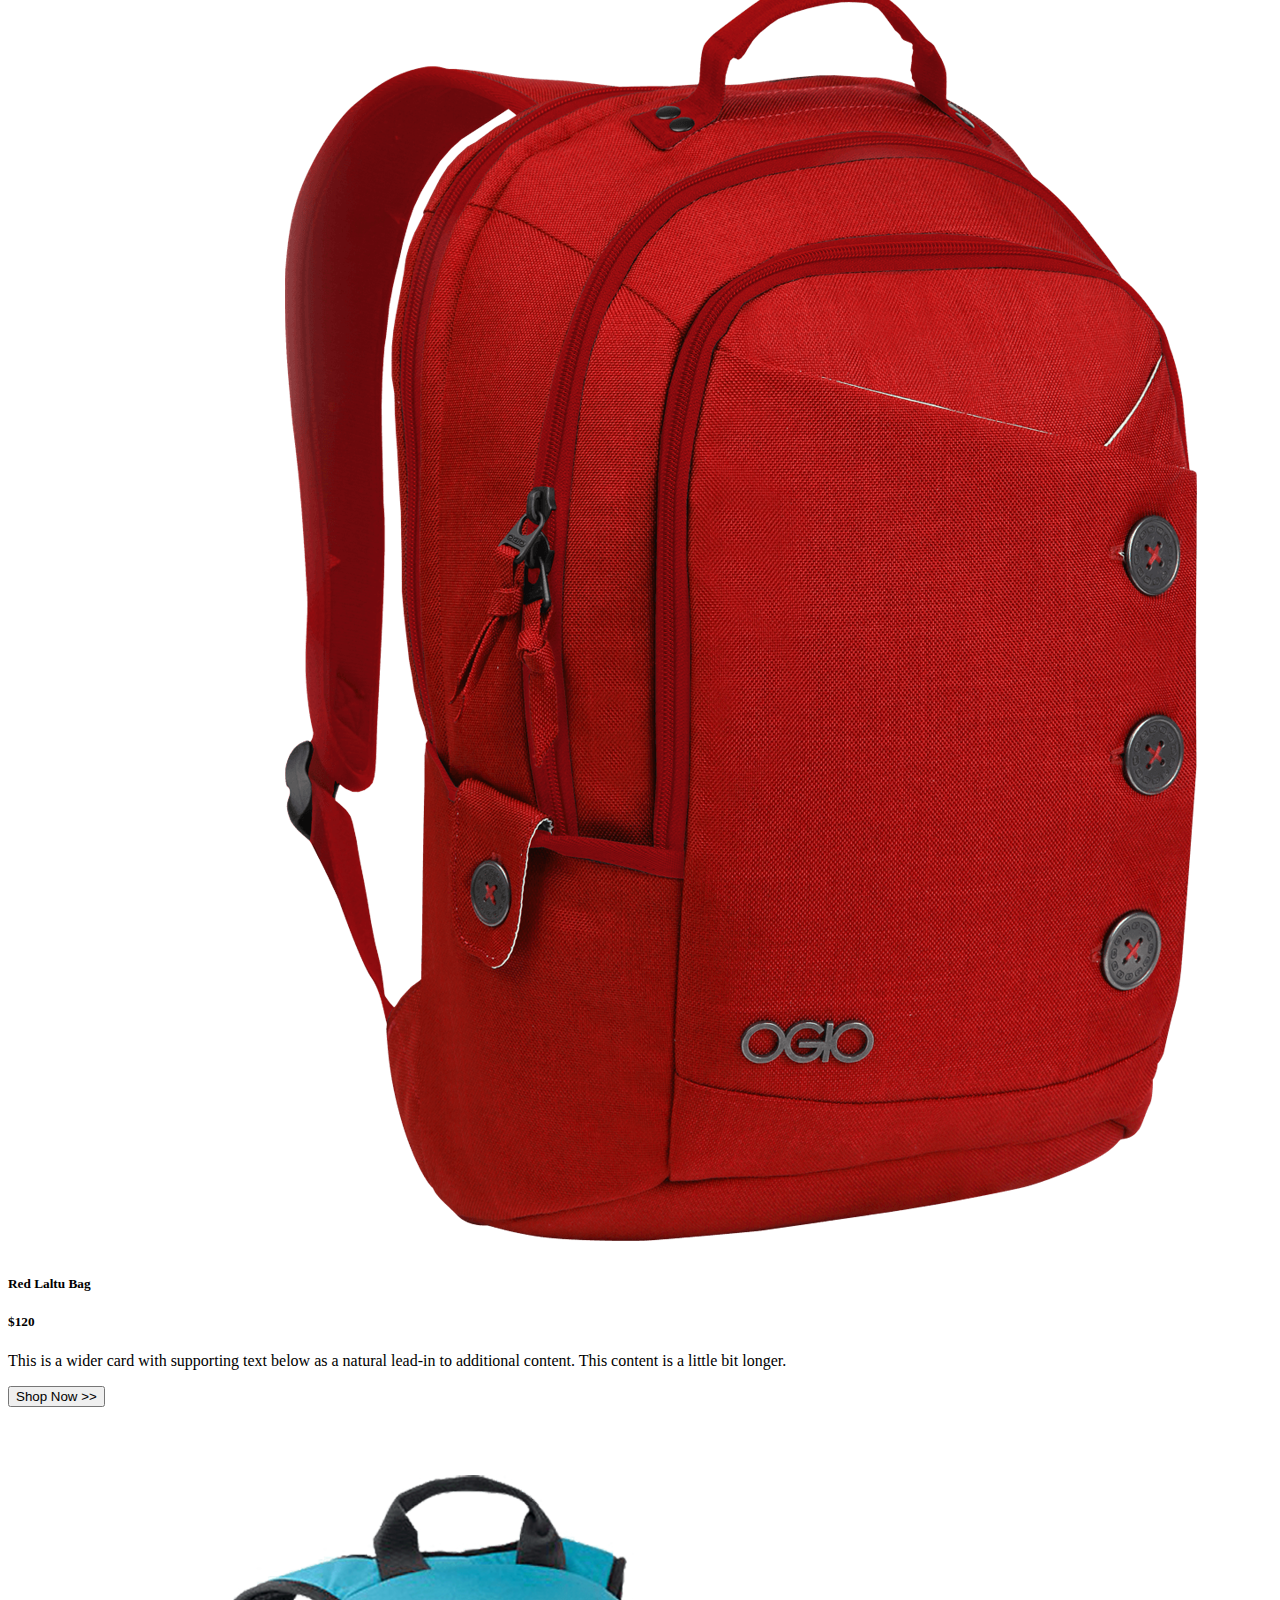
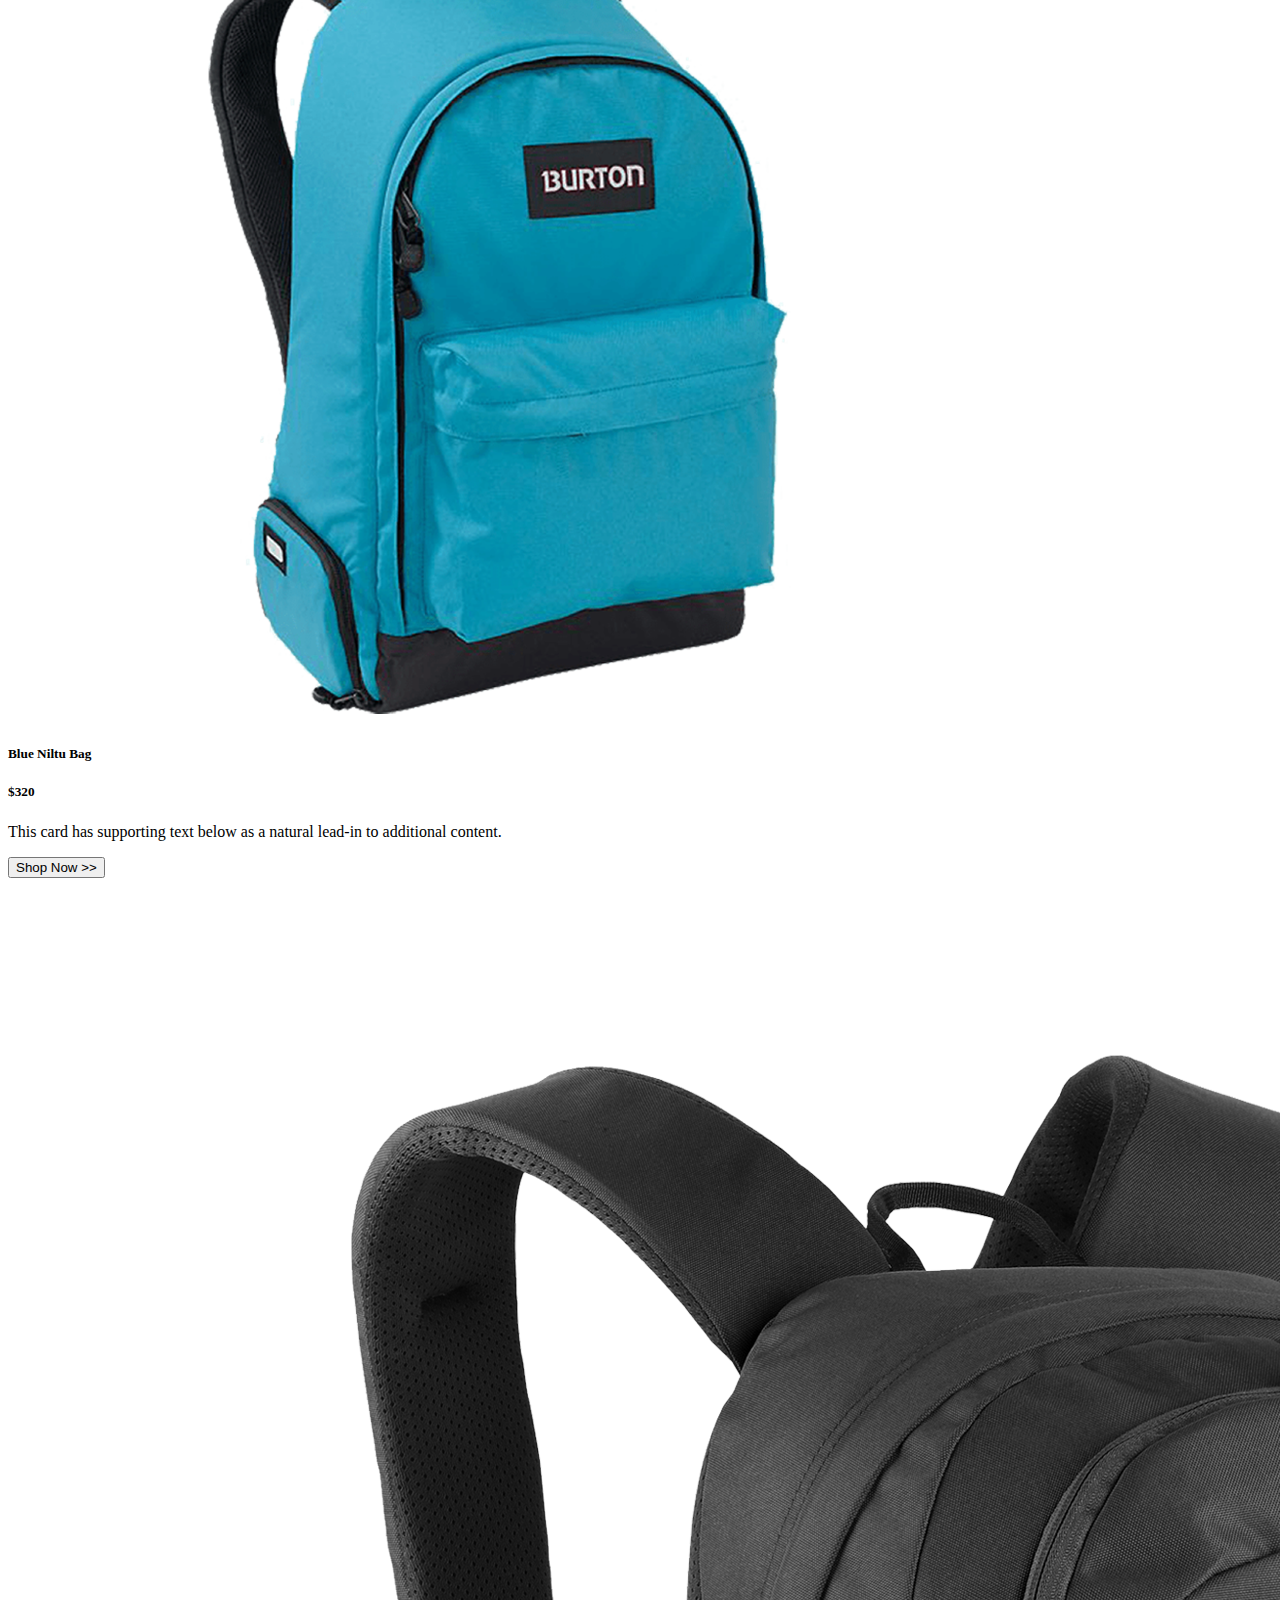
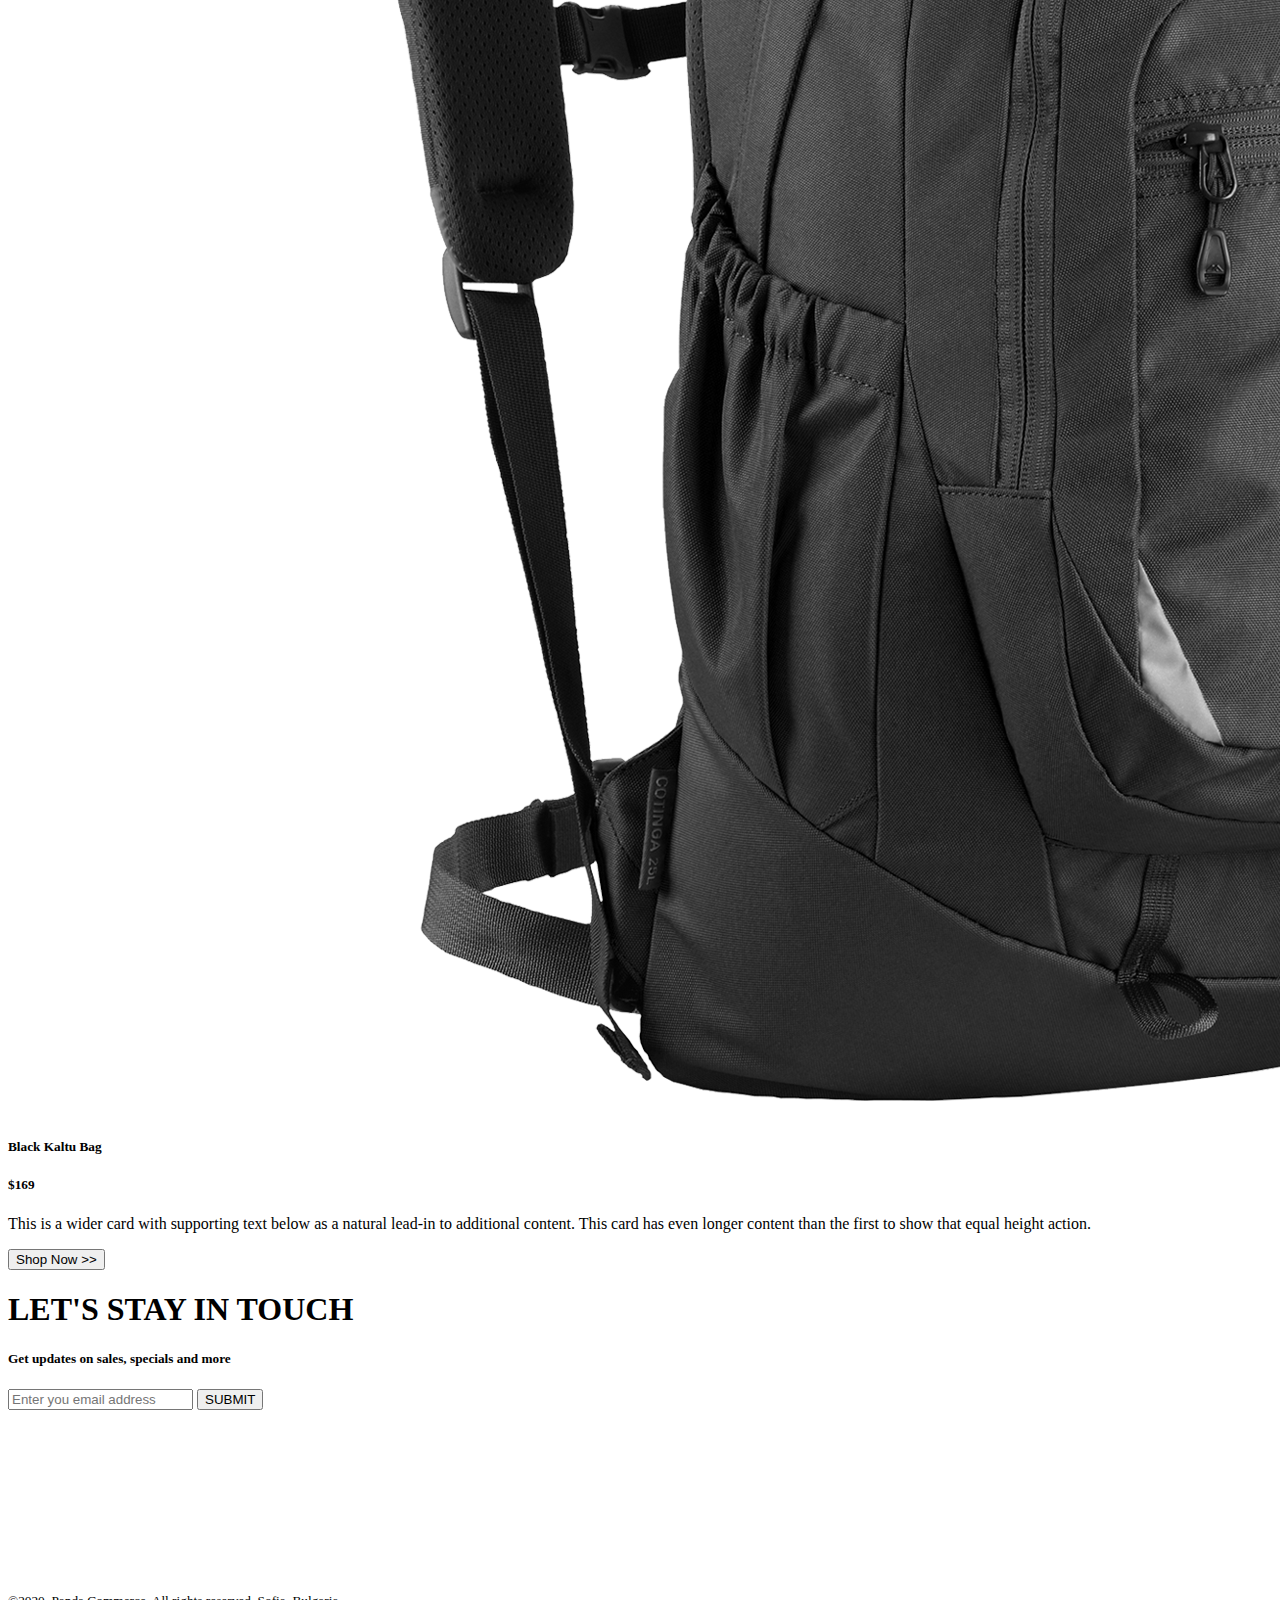
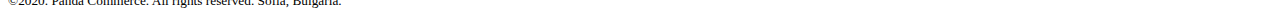
==== commit db9f88d2: "adding main stracture" ====
--- a/index.html
+++ b/index.html
@@ -32,9 +32,12 @@
         <div id="carouselExampleControls" class="carousel slide" data-bs-ride="carousel">
             <div class="carousel-inner">
                 <div class="carousel-item active">
-                    <div class="row">
+                    <div class="row align-items-center p-5">
                         <div class="col-md-7">
-
+                            <h1>Mega LCD TV For Sports</h1>
+                            <p>This is the best tv in the world for people who just want to waste time in front of tv.</p>
+                            <h3>$1200</h3>
+                            <button class="btn btn-warning">Buy Now</button>
                         </div>
                         <div class="col-md-5">
                             <img src="images/banner-images/tv.png" class="d-block w-100" alt="...">
@@ -42,9 +45,12 @@
                     </div>
                 </div>
                 <div class="carousel-item">
-                    <div class="row">
+                    <div class="row align-items-center p-5">
                         <div class="col-md-7">
-
+                            <h1>Cool Dude Headphone</h1>
+                            <p>This is the best headphone in the world for people who just want to waste time in front of funky world.</p>
+                            <h3>$420</h3>
+                            <button class="btn btn-warning">Buy Now</button>
                         </div>
                         <div class="col-md-5">
                             <img src="images/banner-images/headphone.png" class="d-block w-100" alt="...">
@@ -52,9 +58,12 @@
                     </div>
                 </div>
                 <div class="carousel-item">
-                    <div class="row">
+                    <div class="row align-items-center p-5">
                         <div class="col-md-7">
-
+                            <h1>X-Box for your living room</h1>
+                            <p>This is the best x-box in the world for people who just want to waste time in front of fake sports.</p>
+                            <h3>$600</h3>
+                            <button class="btn btn-warning">Buy Now</button>
                         </div>
                         <div class="col-md-5">
                             <img src="images/banner-images/xbox.png" class="d-block w-100" alt="...">
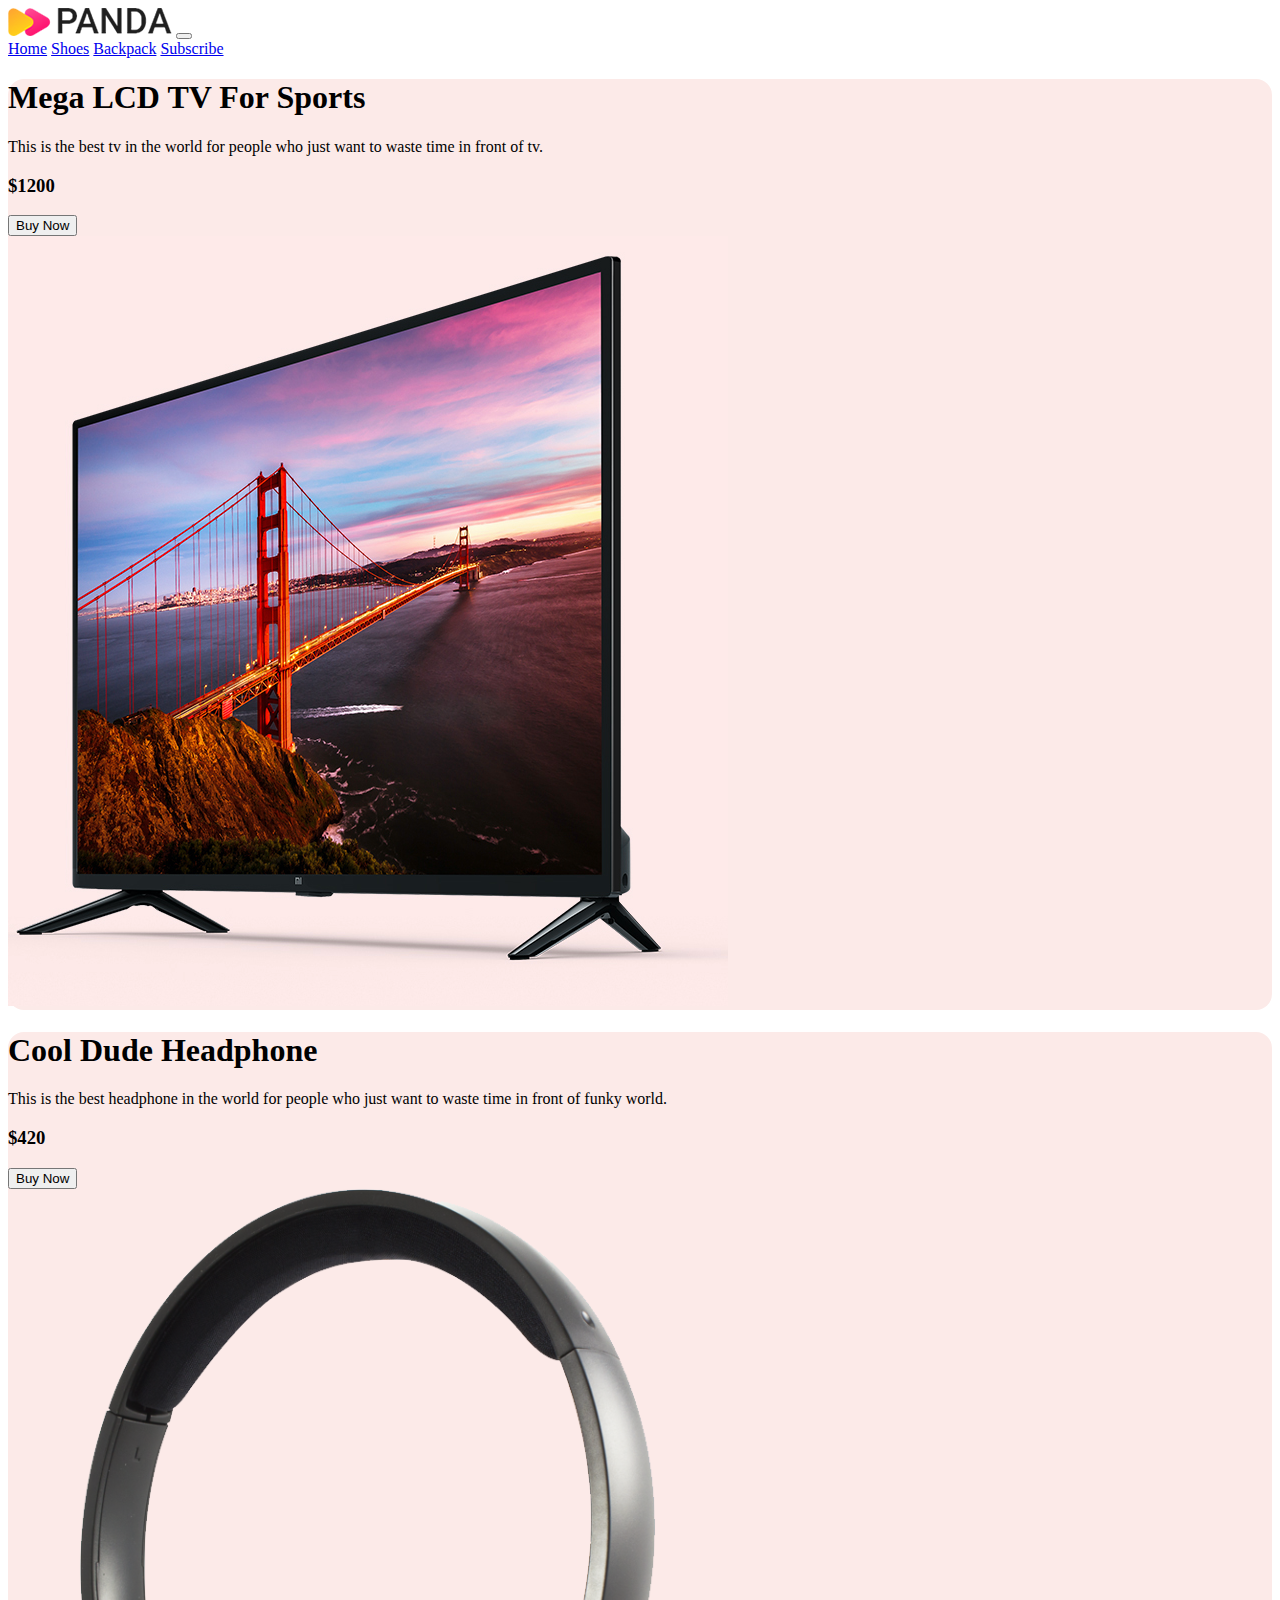
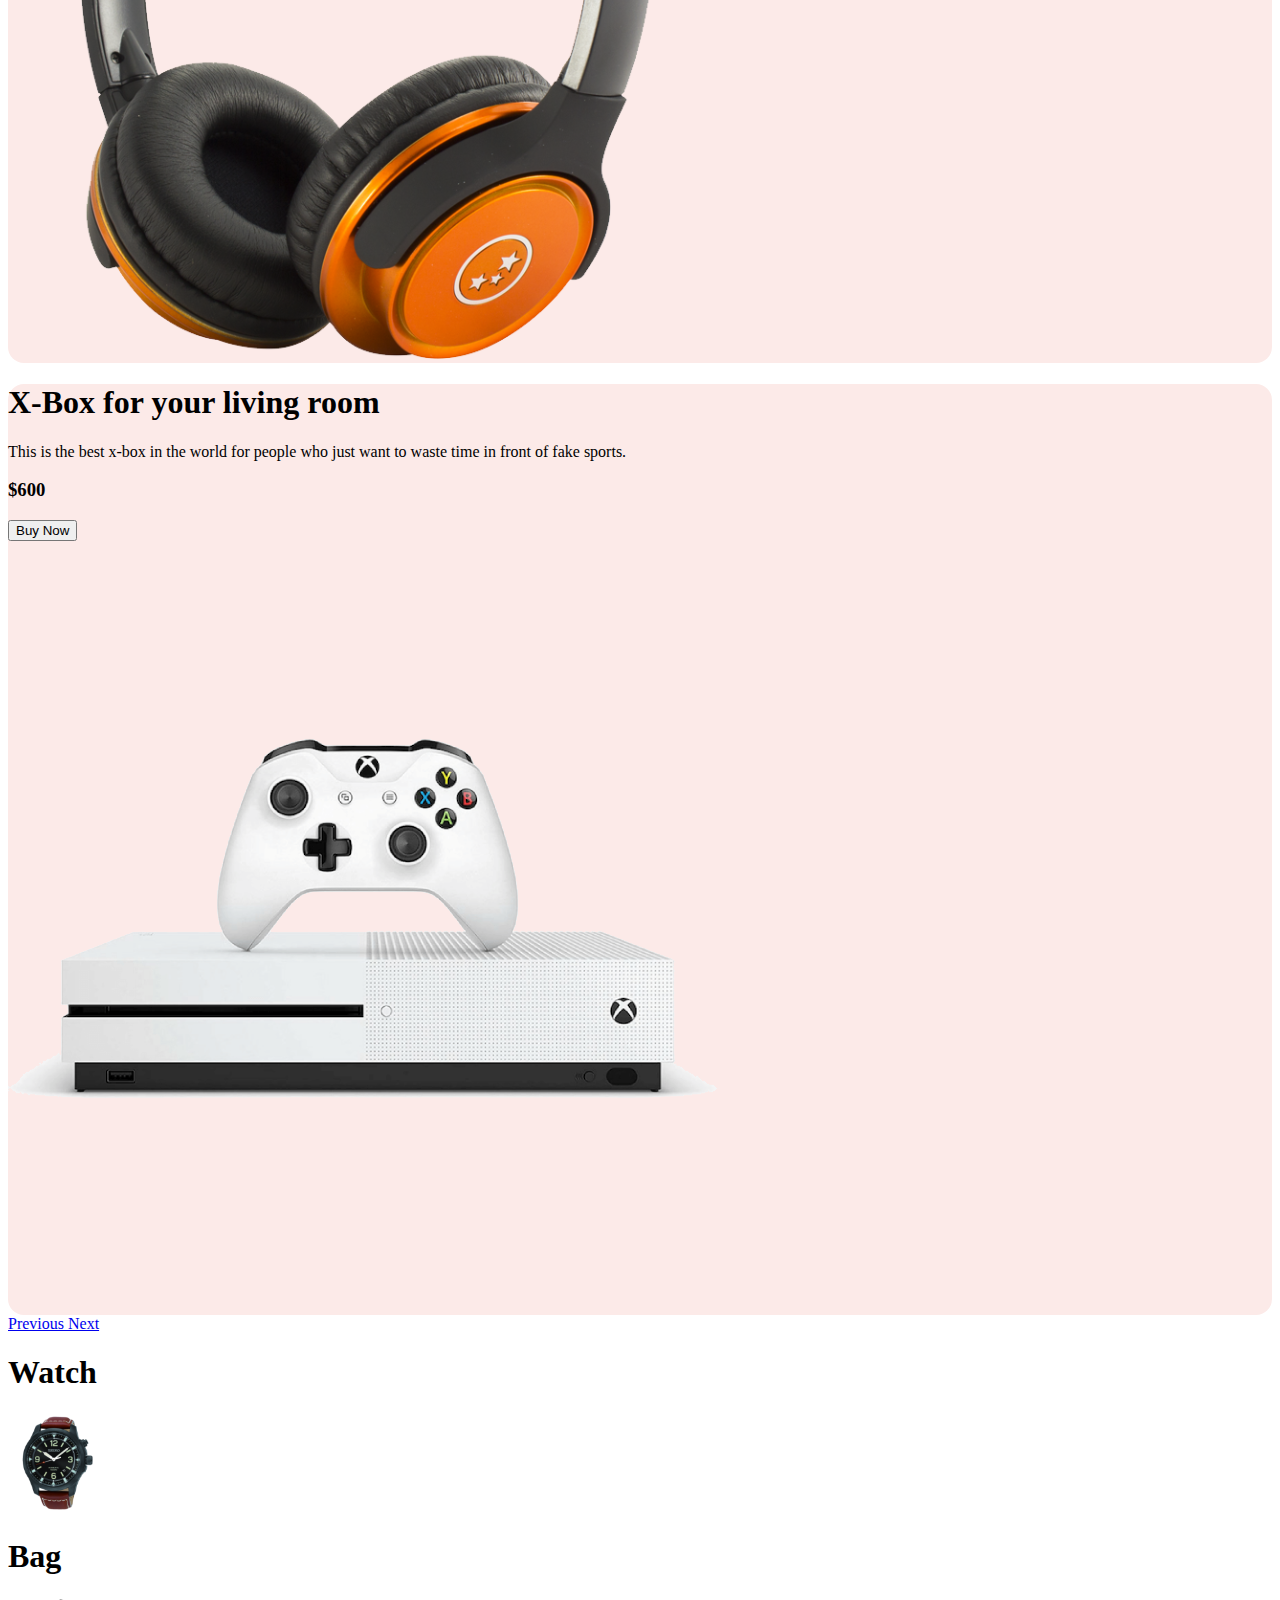
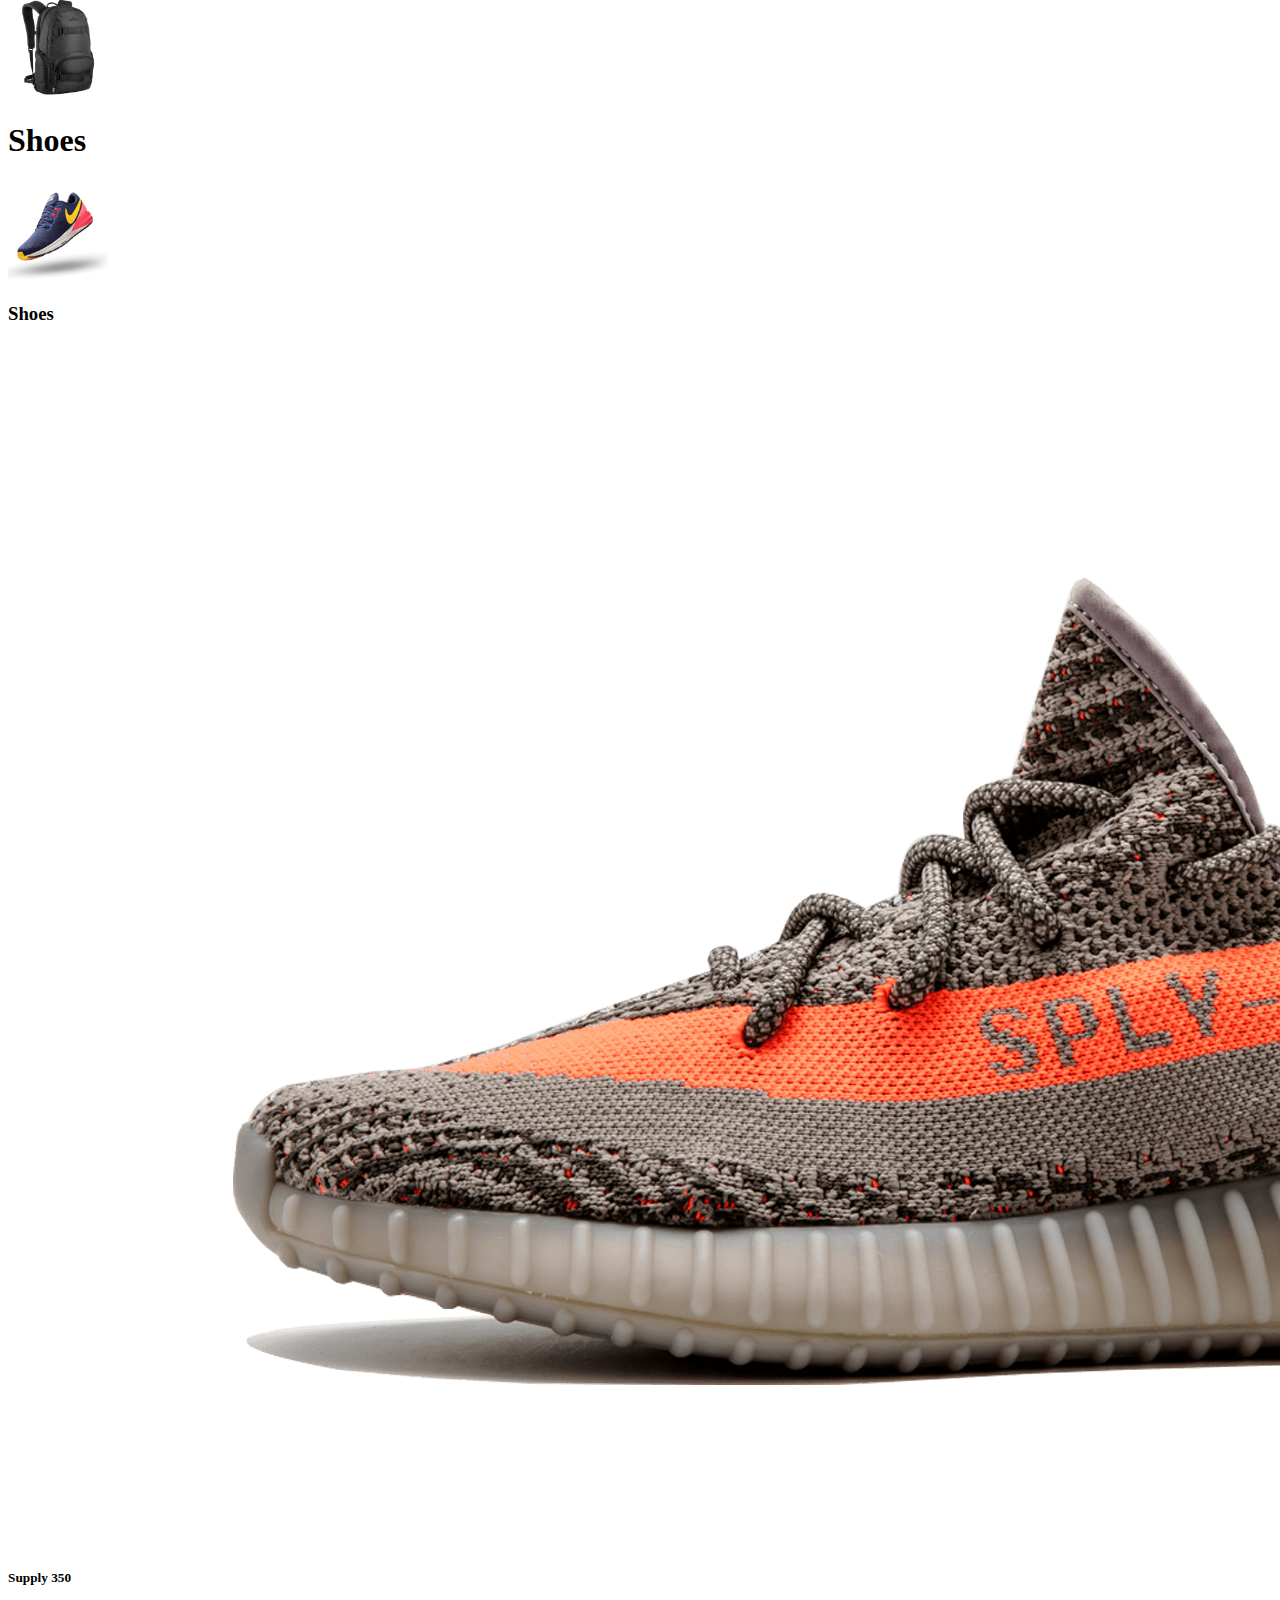
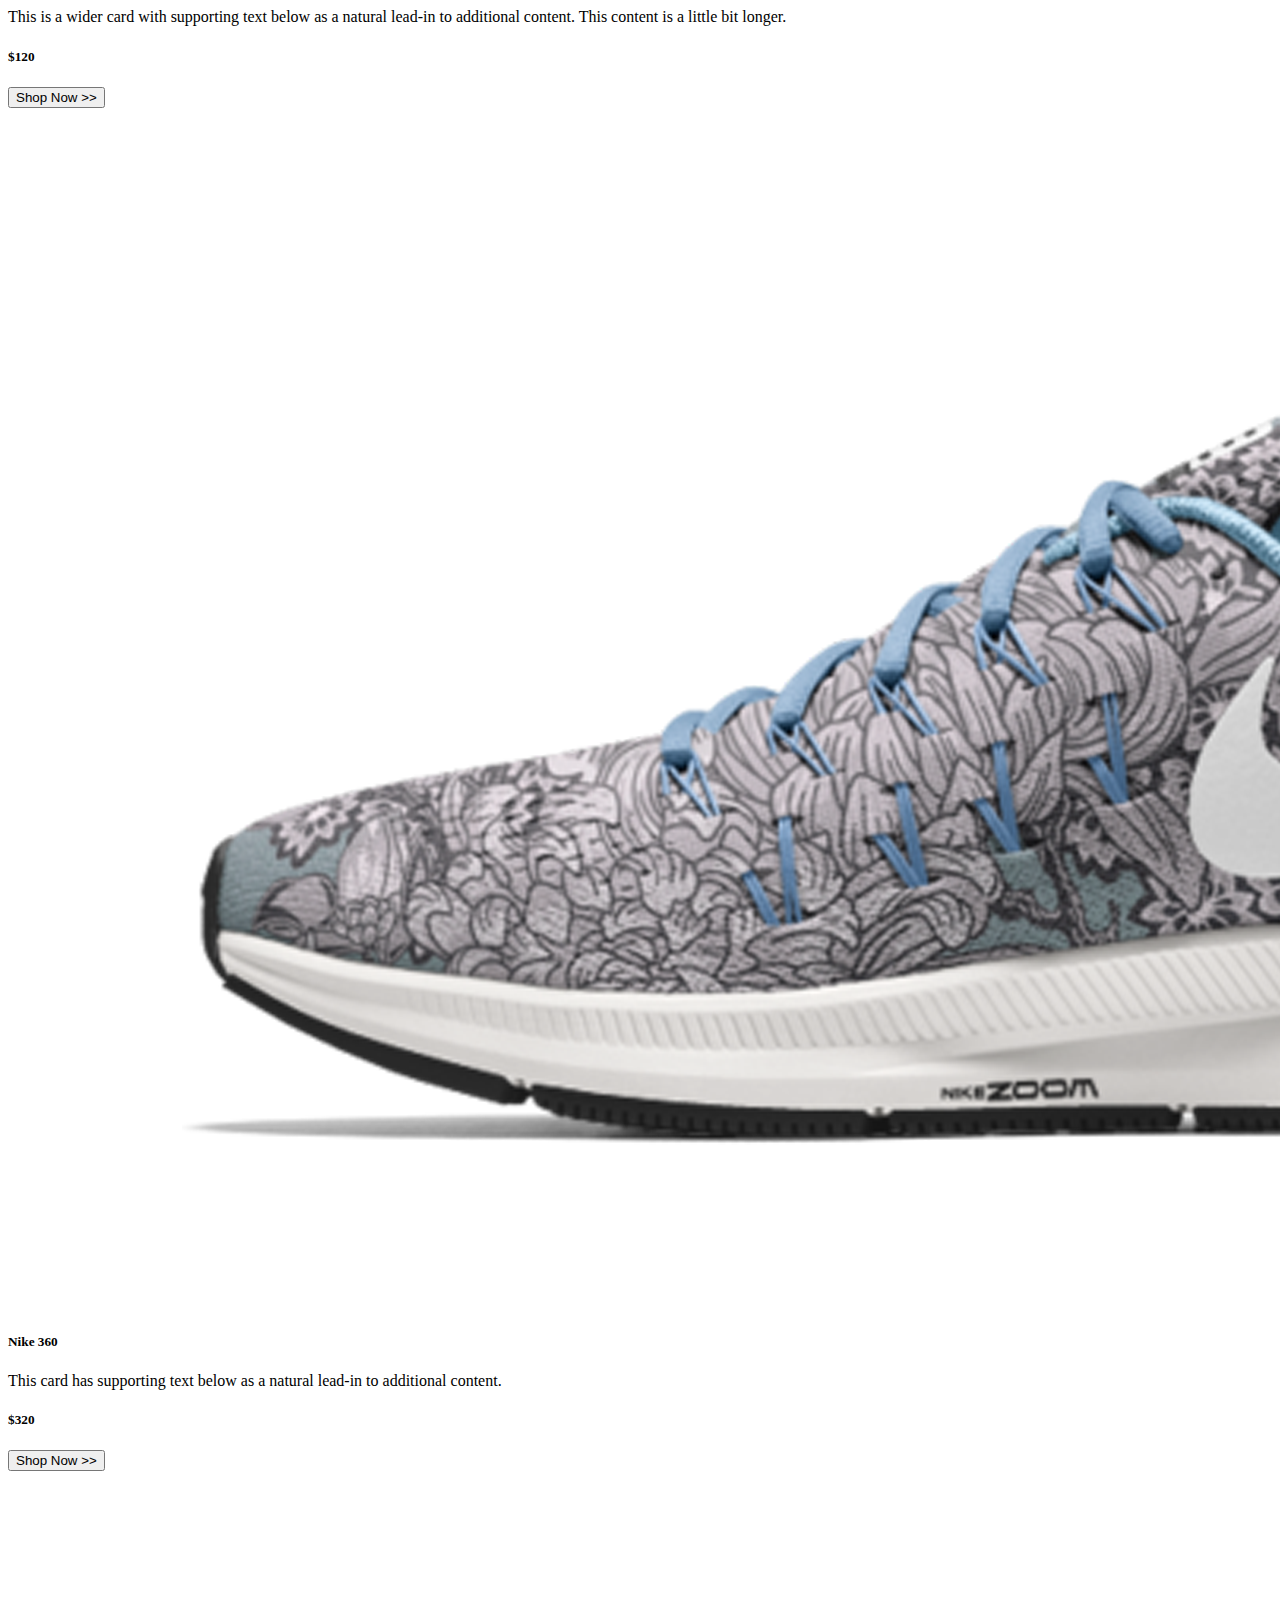
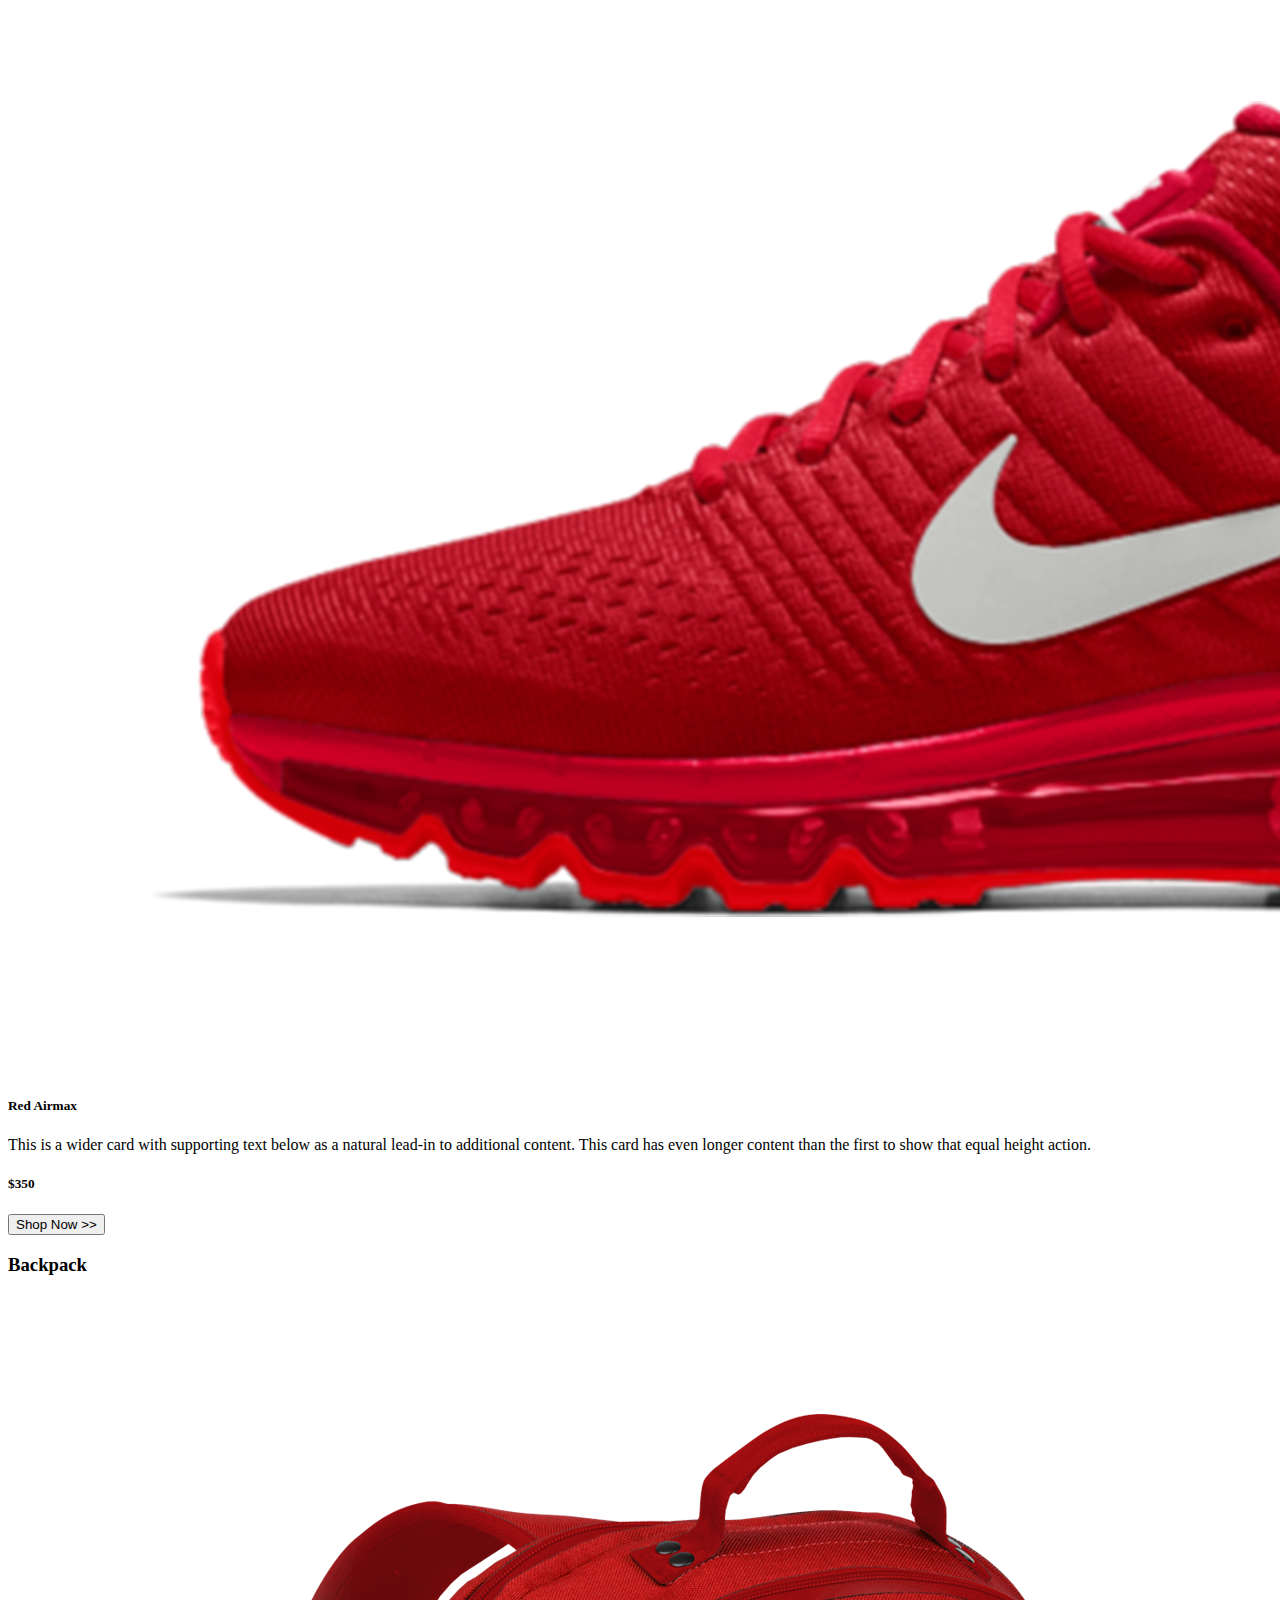
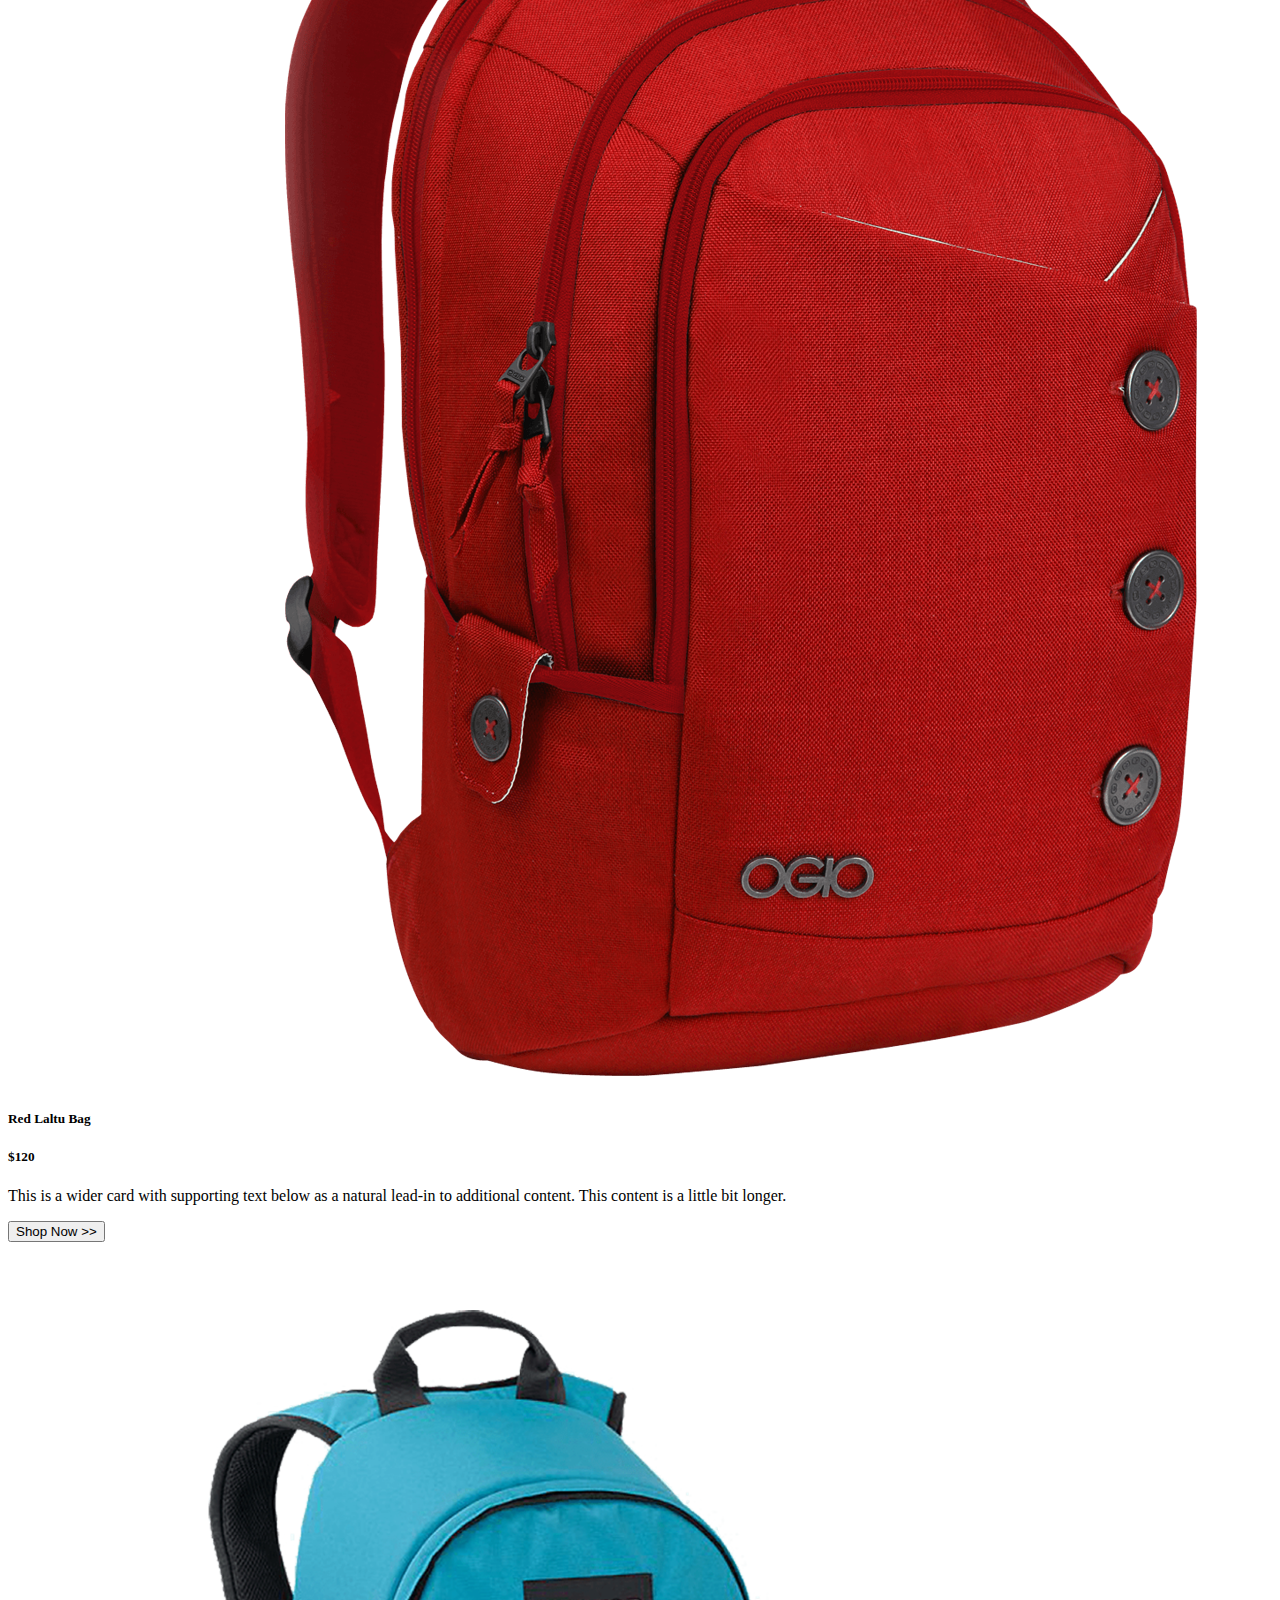
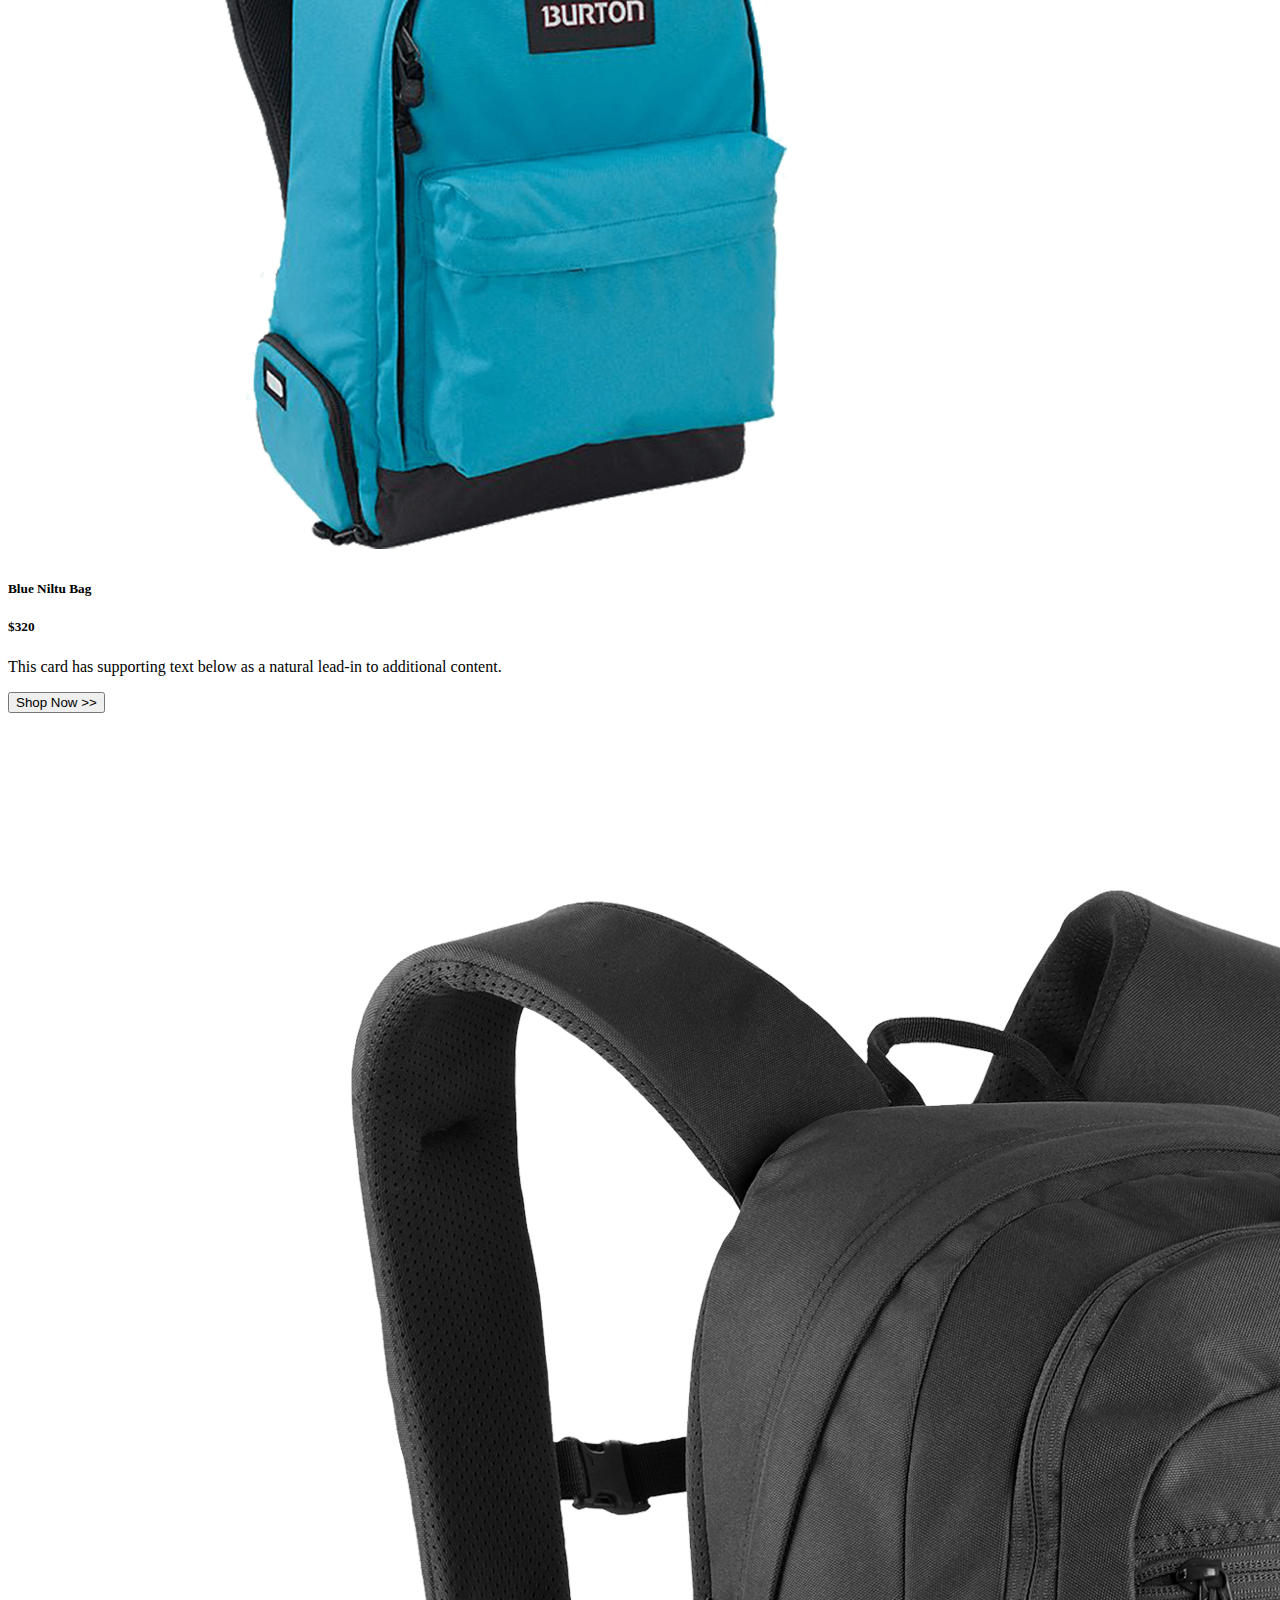
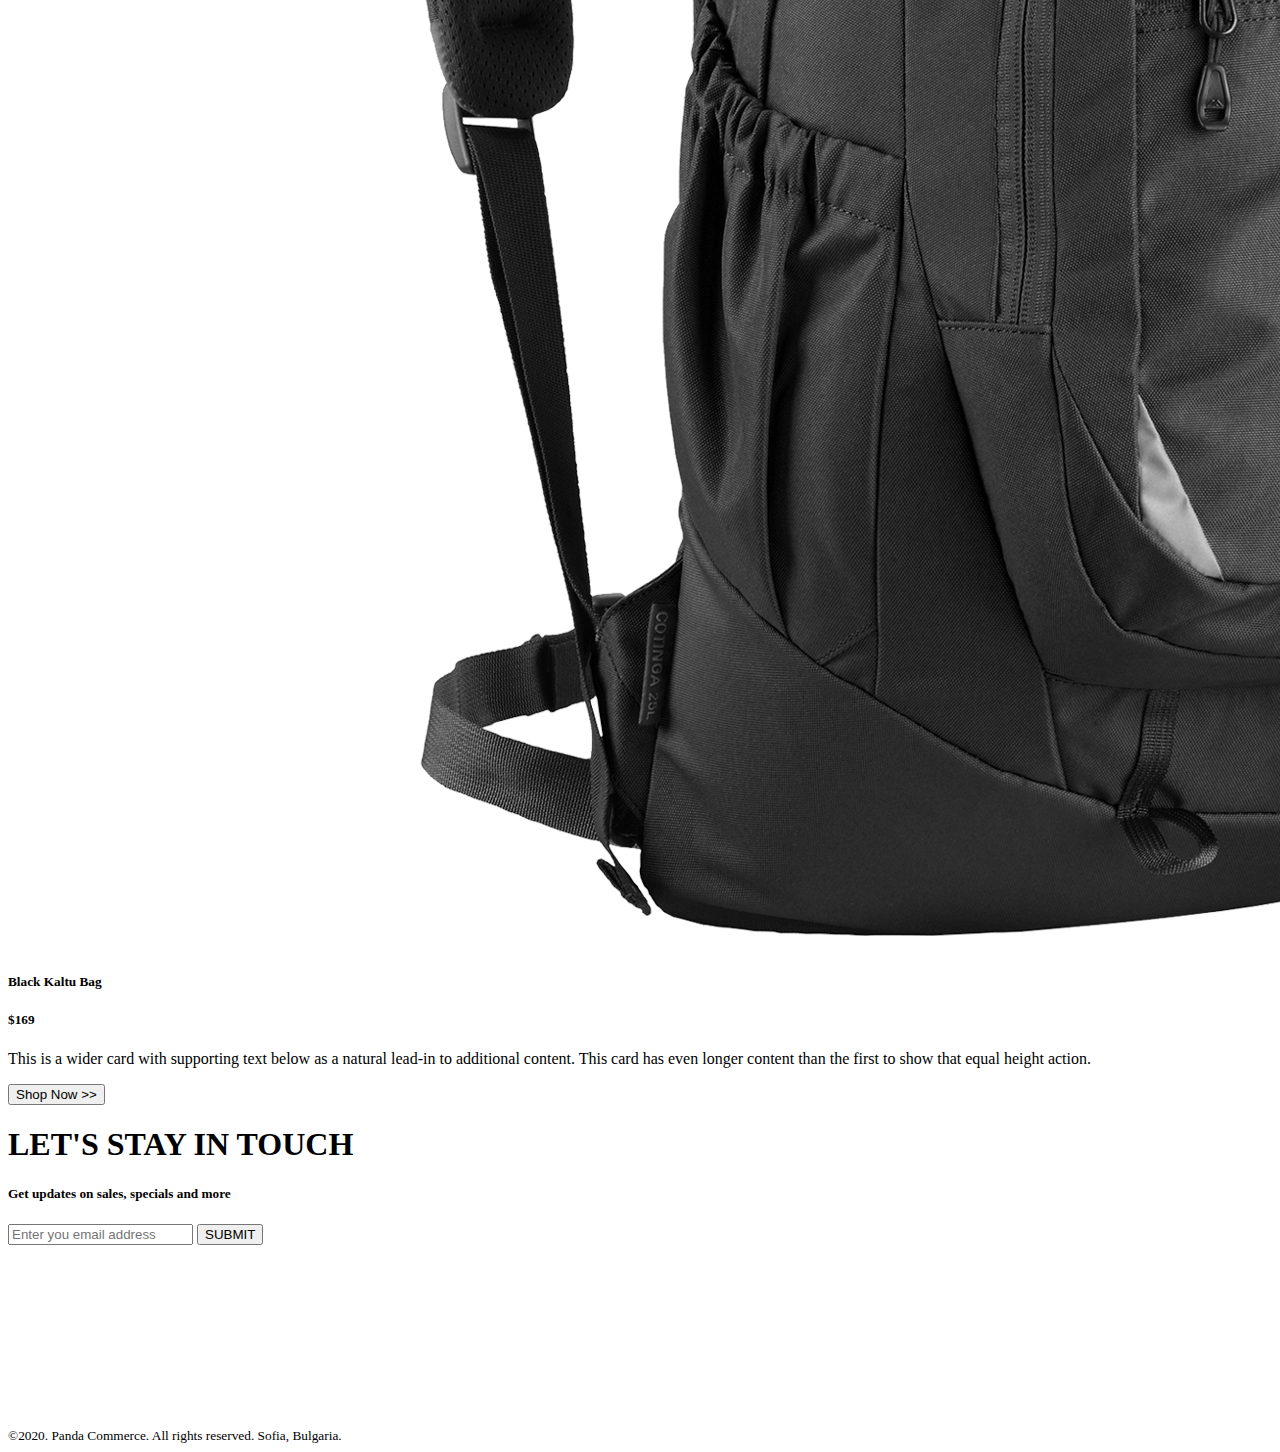
==== commit 651eb9f0: "adding all part" ====
--- a/index.html
+++ b/index.html
@@ -7,6 +7,7 @@
     <title>Document</title>
     <link href="https://cdn.jsdelivr.net/npm/bootstrap@5.0.0-beta1/dist/css/bootstrap.min.css" rel="stylesheet"
         integrity="sha384-giJF6kkoqNQ00vy+HMDP7azOuL0xtbfIcaT9wjKHr8RbDVddVHyTfAAsrekwKmP1" crossorigin="anonymous">
+    <link rel="stylesheet" href="css/style.css">
 </head>
 
 <body>
@@ -22,14 +23,14 @@
                 <div class="collapse navbar-collapse" id="navbarNavAltMarkup">
                     <div class="navbar-nav">
                         <a class="nav-link active" aria-current="page" href="#">Home</a>
-                        <a class="nav-link" href="#">Shoes</a>
-                        <a class="nav-link" href="#">Backpack</a>
-                        <a class="nav-link" href="#" tabindex="-1" aria-disabled="true">Subscribe</a>
+                        <a class="nav-link" href="#shoes">Shoes</a>
+                        <a class="nav-link" href="#backpack">Backpack</a>
+                        <a class="nav-link" href="#subscribe" tabindex="-1" aria-disabled="true">Subscribe</a>
                     </div>
                 </div>
             </div>
         </nav>
-        <div id="carouselExampleControls" class="carousel slide" data-bs-ride="carousel">
+        <div id="carouselExampleControls" class="carousel slide pands-slide mt-5" data-bs-ride="carousel">
             <div class="carousel-inner">
                 <div class="carousel-item active">
                     <div class="row align-items-center p-5">
@@ -82,8 +83,8 @@
         </div>
     </header>
     <main class="container">
-        <section class="overflow-hidden mt-5">
-            <div class="row gx-5">
+        <section class="overflow-hidden mt-5 categories">
+            <div class="row g-5">
                 <div class="col">
                     <div class="p-3 rounded bg-warning d-flex align-items-center justify-content-around">
                         <h1 class="text-white">Watch</h1>
@@ -104,11 +105,11 @@
                 </div>
             </div>
         </section>
-        <section class="mt-5">
+        <section id="shoes" class="mt-5">
             <h3>Shoes</h3>
             <div class="row row-cols-1 row-cols-md-3 g-4">
                 <div class="col">
-                    <div class="card h-100  shadow">
+                    <div class="card panda-card h-100  shadow">
                         <img src="images/shoes/shoe-1.png" class="card-img-top" alt="...">
                         <div class="card-body">
                             <h5 class="card-title">Supply 350</h5>
@@ -117,13 +118,13 @@
                             <h5>$120</h5>
 
                         </div>
-                        <div class="card-footer">
-                            <button class="btn btn-warning">Shop Now >></button>
-                        </div>
-                    </div>
-                </div>
-                <div class="col">
-                    <div class="card h-100 shadow">
+                        <div class="card-footer panda-card-footer">
+                            <button class="btn btn-warning">Shop Now >></button>
+                        </div>
+                    </div>
+                </div>
+                <div class="col">
+                    <div class="card panda-card h-100 shadow">
                         <img src="images/shoes/shoe-2.png" class="card-img-top" alt="...">
                         <div class="card-body">
                             <h5 class="card-title">Nike 360</h5>
@@ -131,13 +132,13 @@
                                 content.</p>
                             <h5>$320</h5>
                         </div>
-                        <div class="card-footer">
-                            <button class="btn btn-warning">Shop Now >></button>
-                        </div>
-                    </div>
-                </div>
-                <div class="col">
-                    <div class="card h-100 shadow">
+                        <div class="card-footer panda-card-footer">
+                            <button class="btn btn-warning">Shop Now >></button>
+                        </div>
+                    </div>
+                </div>
+                <div class="col">
+                    <div class="card panda-card h-100 shadow">
                         <img src="images/shoes/shoe-3.png" class="card-img-top" alt="...">
                         <div class="card-body">
                             <h5 class="card-title">Red Airmax</h5>
@@ -146,18 +147,18 @@
                                 height action.</p>
                             <h5>$350</h5>
                         </div>
-                        <div class="card-footer">
-                            <button class="btn btn-warning">Shop Now >></button>
-                        </div>
-                    </div>
-                </div>
-            </div>
-        </section>
-        <section class="mt-5">
+                        <div class="card-footer panda-card-footer">
+                            <button class="btn btn-warning">Shop Now >></button>
+                        </div>
+                    </div>
+                </div>
+            </div>
+        </section>
+        <section id="backpack" class="mt-5">
             <h3>Backpack</h3>
             <div class="row row-cols-1 row-cols-md-3 g-4">
                 <div class="col">
-                    <div class="card h-100  shadow">
+                    <div class="card panda-card h-100  shadow">
                         <img src="images/bags/bag-1.png" class="card-img-top" alt="...">
                         <div class="card-body">
                             <h5 class="card-title">Red Laltu Bag</h5>
@@ -165,13 +166,13 @@
                             <p class="card-text">This is a wider card with supporting text below as a natural lead-in to
                                 additional content. This content is a little bit longer.</p>
                         </div>
-                        <div class="card-footer">
-                            <button class="btn btn-warning">Shop Now >></button>
-                        </div>
-                    </div>
-                </div>
-                <div class="col">
-                    <div class="card h-100 shadow">
+                        <div class="card-footer panda-card-footer">
+                            <button class="btn btn-warning">Shop Now >></button>
+                        </div>
+                    </div>
+                </div>
+                <div class="col">
+                    <div class="card panda-card h-100 shadow">
                         <img src="images/bags/bag-2.png" class="card-img-top" alt="...">
                         <div class="card-body">
                             <h5 class="card-title">Blue Niltu Bag</h5>
@@ -179,13 +180,13 @@
                             <p class="card-text">This card has supporting text below as a natural lead-in to additional
                                 content.</p>
                         </div>
-                        <div class="card-footer">
-                            <button class="btn btn-warning">Shop Now >></button>
-                        </div>
-                    </div>
-                </div>
-                <div class="col">
-                    <div class="card h-100 shadow">
+                        <div class="card-footer panda-card-footer">
+                            <button class="btn btn-warning">Shop Now >></button>
+                        </div>
+                    </div>
+                </div>
+                <div class="col">
+                    <div class="card panda-card h-100 shadow">
                         <img src="images/bags/bag-3.png" class="card-img-top" alt="...">
                         <div class="card-body">
                             <h5 class="card-title">Black Kaltu Bag</h5>
@@ -194,14 +195,14 @@
                                 additional content. This card has even longer content than the first to show that equal
                                 height action.</p>
                         </div>
-                        <div class="card-footer">
-                            <button class="btn btn-warning">Shop Now >></button>
-                        </div>
-                    </div>
-                </div>
-            </div>
-        </section>
-        <section style="height: 300px;" class="mt-5 bg-info d-flex align-items-center justify-content-center">
+                        <div class="card-footer panda-card-footer">
+                            <button class="btn btn-warning">Shop Now >></button>
+                        </div>
+                    </div>
+                </div>
+            </div>
+        </section>
+        <section id="subscribe" style="height: 300px;" class="mt-5 bg-info d-flex align-items-center justify-content-center">
             <div>
                 <h1>LET'S STAY IN TOUCH</h1>
                 <H5>Get updates on sales, specials and more</H5>
--- a/css/style.css
+++ b/css/style.css
@@ -0,0 +1,14 @@
+.panda-card{
+    border: none;
+}
+.panda-card-footer{
+    background-color: white;
+    border: none;
+}
+.categories img{
+    width: 100px;
+}
+.pands-slide .carousel-item{
+    background-color: #fceae8;
+    border-radius: 1em;
+}